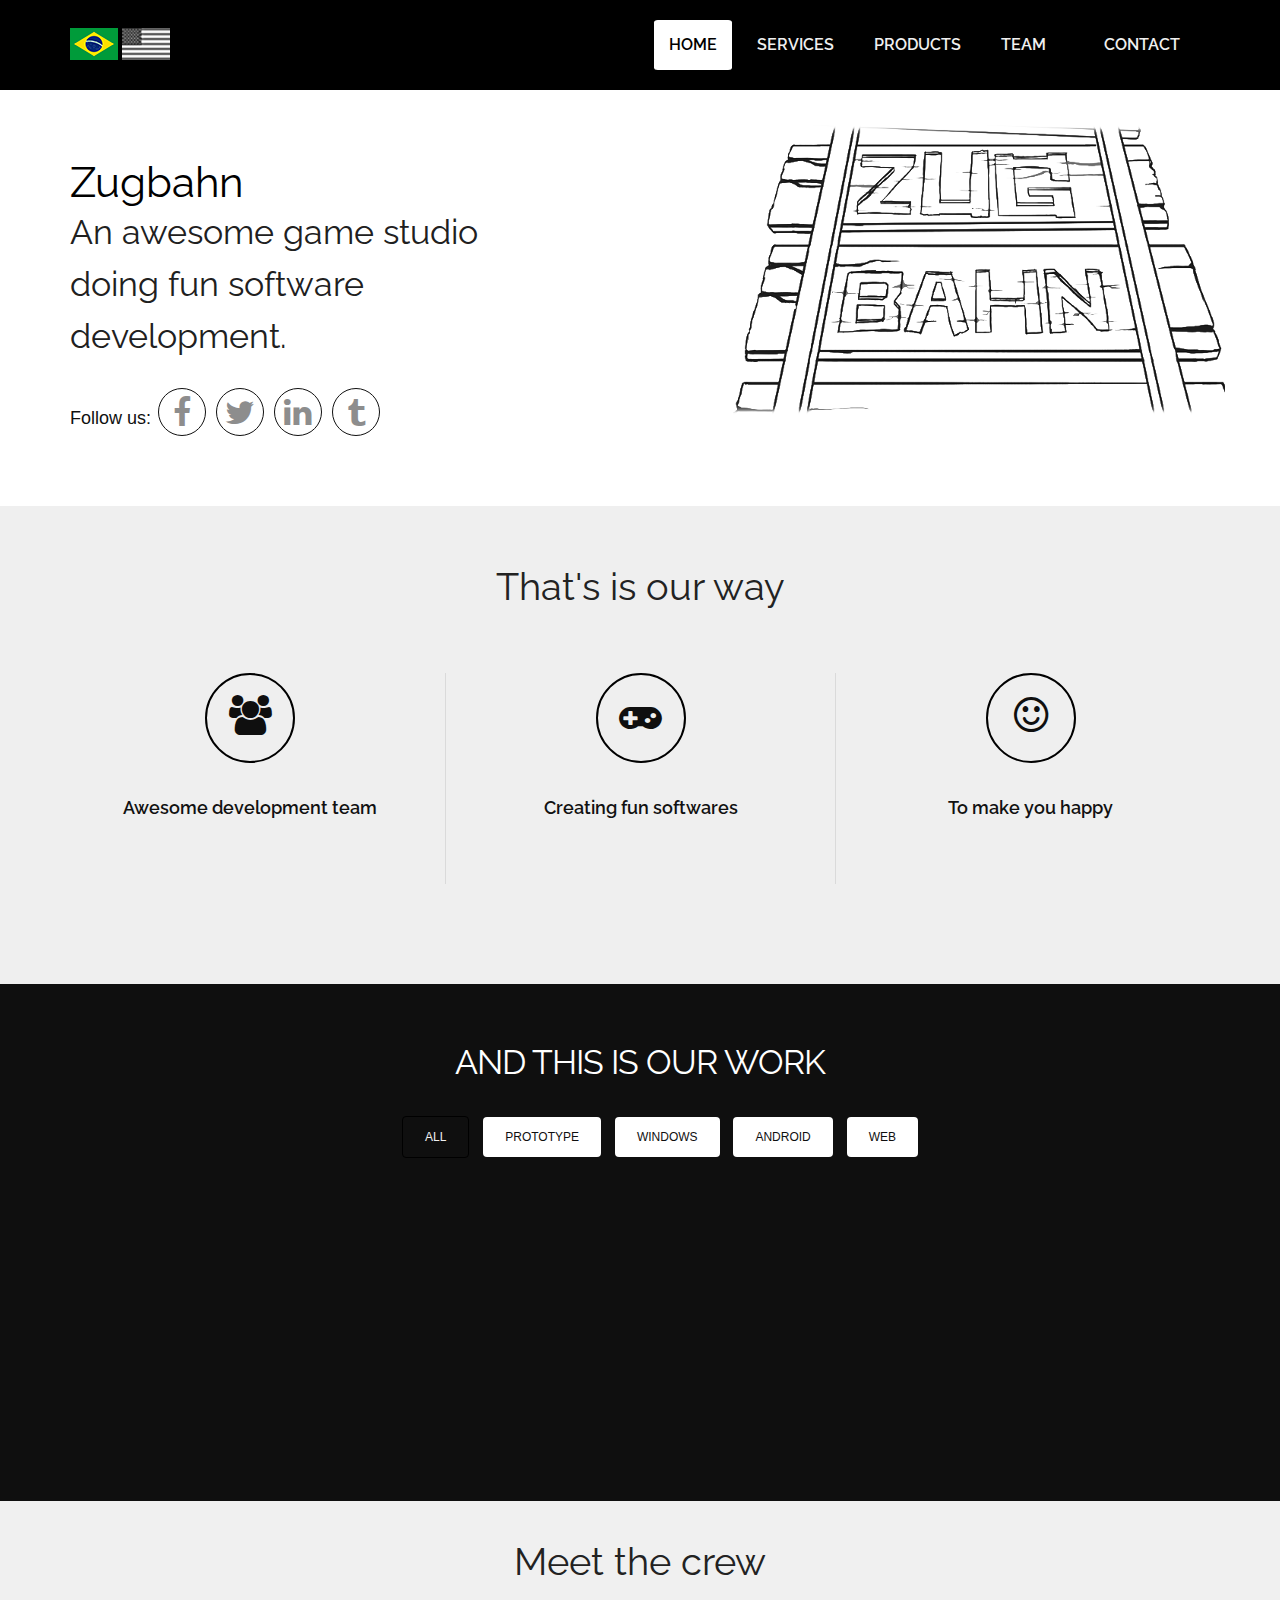
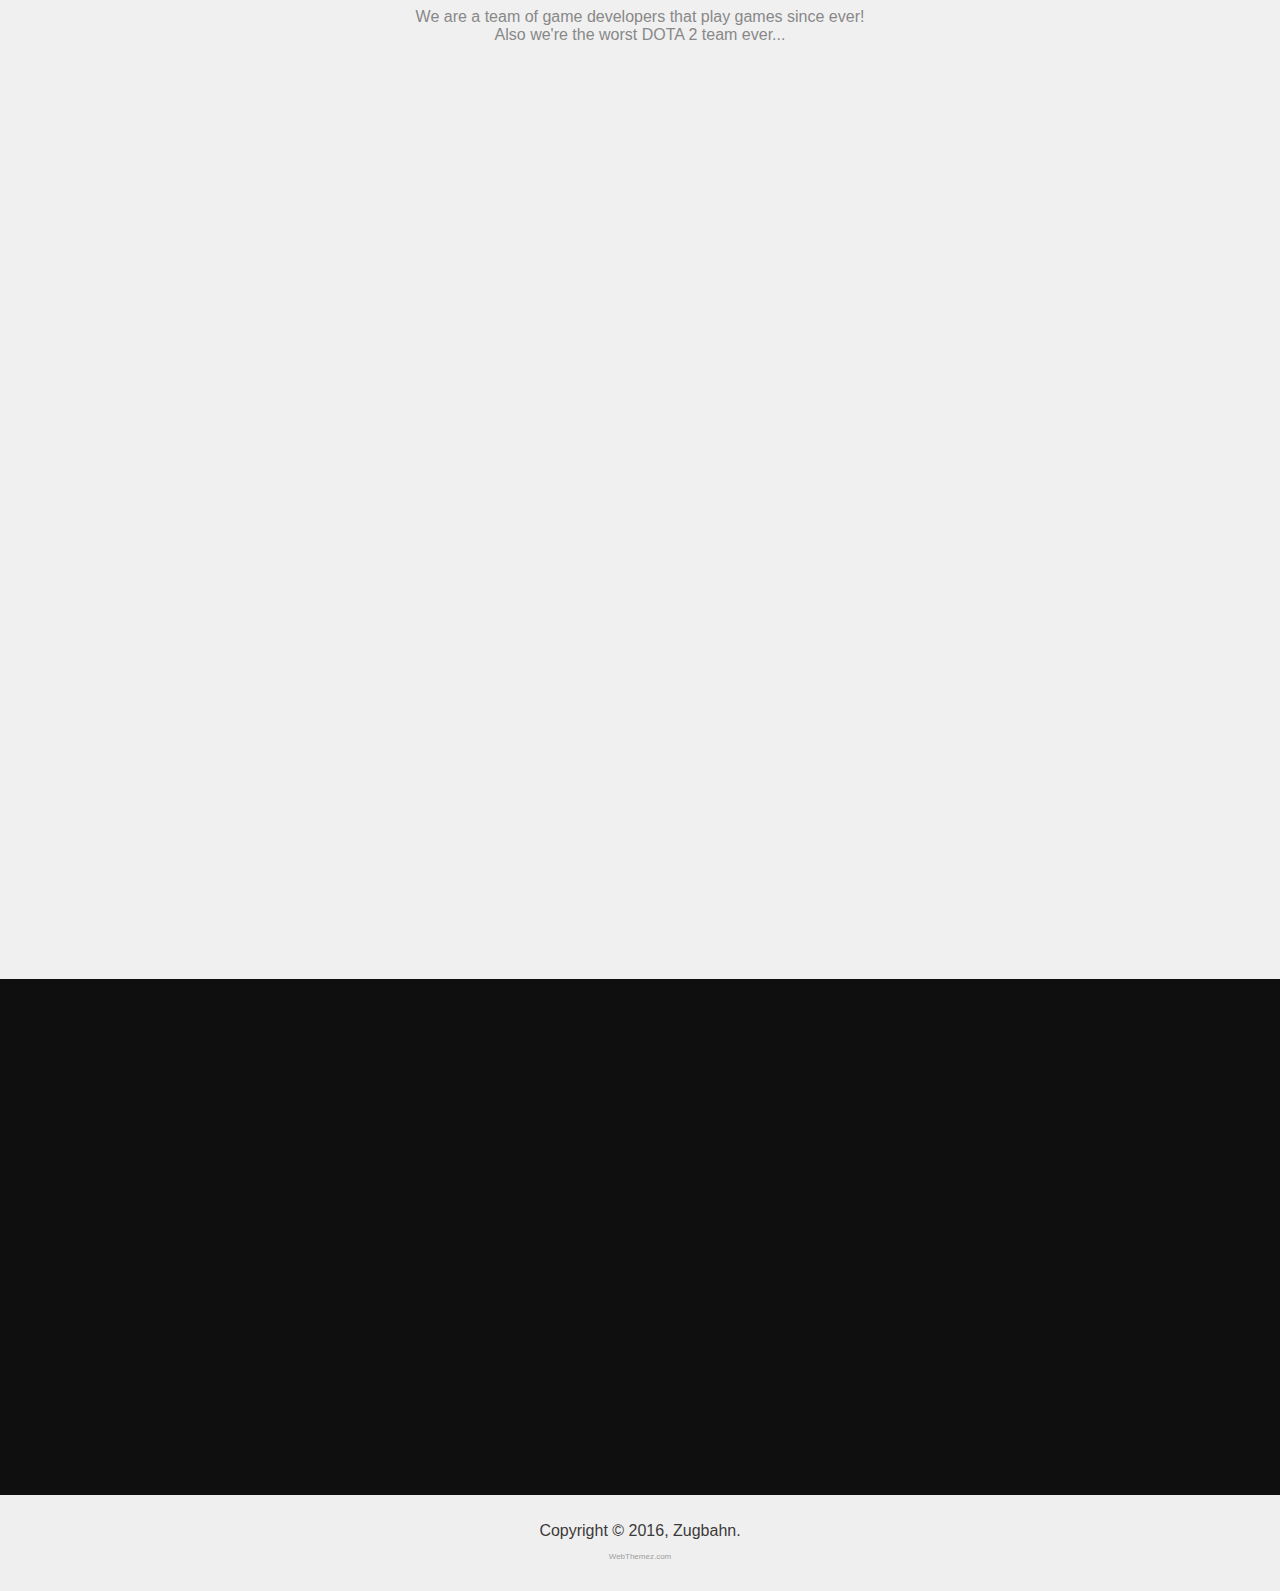
==== index.html @ c01ca219 "contact links add" ====
<!doctype html>
<html>
<head>
<meta charset="utf-8">
<meta name="viewport" content="width=device-width, maximum-scale=1">
<title>Zugbahn</title>
<link rel="icon" href="favicon.png" type="image/png">
<link href="css/bootstrap.min.css" rel="stylesheet" type="text/css">
<link href="css/style.css" rel="stylesheet" type="text/css"> 
<link href="css/font-awesome.css" rel="stylesheet" type="text/css"> 
<link href="css/animate.css" rel="stylesheet" type="text/css">
 
<!--[if lt IE 9]>
    <script src="js/respond-1.1.0.min.js"></script>
    <script src="js/html5shiv.js"></script>
    <script src="js/html5element.js"></script>
<![endif]-->
 
</head>
<body>

<!--Header_section-->
<header id="header_wrapper">
  <div class="container">
    <div class="header_box">
      <div class="logo">
          <a href="#"><img src="img/pt-br.png" alt="Zugbahn pt-br"></a>

          <a href="#"><img src="img/en-us-bw.png" alt="zugbahn en-us"></a>
      </div>
	  <nav class="navbar navbar-inverse" role="navigation">
      <div class="navbar-header">
        <button type="button" id="nav-toggle" class="navbar-toggle" data-toggle="collapse" data-target="#main-nav"> <span class="sr-only">Toggle navigation</span> <span class="icon-bar"></span> <span class="icon-bar"></span> <span class="icon-bar"></span> </button>
        </div>
	    <div id="main-nav" class="collapse navbar-collapse navStyle">
			<ul class="nav navbar-nav" id="mainNav">
			  <li class="active"><a href="#hero_section" class="scroll-link">Home</a></li>
			  <li><a href="#service" class="scroll-link">Services</a></li>
			  <li><a href="#Portfolio" class="scroll-link">Products</a></li>
			  <!--<li><a href="#clients" class="scroll-link"></a>Stores</li>-->
			  <li><a href="#team" class="scroll-link">Team</a></li>
			  <li><a href="#contact" class="scroll-link">Contact</a></li>
			</ul>  
                        
      </div>
      
	 </nav>
    </div>
  </div>
</header>
<!--Header_section--> 

<!--Hero_Section-->
<section id="hero_section" class="top_cont_outer">
  <div class="hero_wrapper">
    <div class="container">
      <div class="hero_section">
        <div class="row">
          <div class="col-lg-5 col-sm-7">
            <div class="top_left_cont zoomIn wow animated"> 
              <h1>Zugbahn</h1>
              <h2>An awesome game studio doing fun software development.</h2>
              
                <ul class="icon_list_social">
                    <p>Follow us:</p>
                    <li><a href="https://www.facebook.com/ZugBahn-725887834191742/?fref=ts"target="_blank"><i class="fa fa-facebook"></i></a></li>
                    <li><a href="https://twitter.com/Zugbahn_social"target="_blank"><i class="fa fa-twitter"></i></a></li>
                    <!--li><a href=""><i class="fa fa-google-plus"></i></a></li-->
                    <li><a href="https://www.linkedin.com/company/10166855?trk=tyah&trkInfo=clickedVertical%3Acompany%2CclickedEntityId%3A10166855%2Cidx%3A1-1-1%2CtarId%3A1455371104397%2Ctas%3Azugbahn
"><i class="fa fa-linkedin"></i></a></li>
                    <li><a href="http://zugbahn.tumblr.com"target="_blank"><i class="fa fa-tumblr"></i></a></li>
                </ul>
            </div> 
        </div>

          <div>
			<img src="img/mainImg.png" class="bannerImg zoomIn wow animated" alt="Zugbahn logo" />
		  </div>
        </div>
      </div>
    </div>
  </div>
</section>


<!--Service-->
<section  id="service">
  <div class="container">
    <h2>That's is our way</h2>
    <div class="service_wrapper">
      <div class="row">
        <div class="col-lg-4">
          <div class="service_block">
            <div class="service_icon delay-03s animated wow  zoomIn"> <span><i class="fa fa-users"></i></span> </div>
            <h3 class="animated fadeInUp wow">Awesome development team</h3>
            <p class="animated fadeInDown wow">We are gamers, adepts of agile software development methods.</p>
          </div>
        </div>
        <div class="col-lg-4 borderLeft">			
          <div class="service_block">
            <div class="service_icon icon2  delay-03s animated wow zoomIn"> <span><i class="fa fa-gamepad"></i></span> </div>
            <h3 class="animated fadeInUp wow">Creating fun softwares</h3>
            <p class="animated fadeInDown wow">We aim to create high quality games and gamified apps.</p>
          </div>
        </div>
        <div class="col-lg-4 borderLeft">
          <div class="service_block">
            <div class="service_icon icon3  delay-03s animated wow zoomIn"> <span><i class="fa fa-smile-o"></i></span> </div>
            <h3 class="animated fadeInUp wow">To make you happy</h3>
            <p class="animated fadeInDown wow">Our users get an totaly awesome expirence with our fun game.</p>
          </div>
        </div>
      </div>
	   </div>
  </div>
</section>
<!--Service-->




<!-- Portfolio -->
<section id="Portfolio" class="content"> 
  
  <!-- Container -->
  <div class="container portfolio_title"> 
    
    <!-- Title -->
    <div class="section-title">
      <h2>And this is our work</h2>
    </div>
    <!--/Title --> 
    
  </div>
  <!-- Container -->
  
  <div class="portfolio-top"></div>
  
  <!-- Portfolio Filters -->
  <div class="portfolio"> 
    
    <div id="filters" class="sixteen columns">
      <ul class="clearfix">
        <li><a id="all" href="#" data-filter="*" class="active">
          <h5>All</h5>
          </a></li>
        <li><a class="" href="#" data-filter=".prototype">
          <h5>Prototype</h5>
          </a></li>
        <li><a class="" href="#" data-filter=".windows">
          <h5>Windows</h5>
          </a></li>
        <li><a class="" href="#" data-filter=".android">
          <h5>Android</h5>
          </a></li>
        <!--li><a class="" href="#" data-filter=".appleIOS">
          <h5>Apple</h5>
          </a></li-->
        <li><a class="" href="#" data-filter=".web">
          <h5>Web</h5>
          </a></li>
      </ul>
    </div>
    <!--/Portfolio Filters --> 
    
    <!-- Portfolio Wrapper -->
    <div class="isotope fadeInLeft animated wow" style="position: relative; overflow: hidden; height: 480px;" id="portfolio_wrapper"> 
      
      <!-- Portfolio Item -->
      <div style="position: absolute; left: 0px; top: 0px; transform: translate3d(0px, 0px, 0px) scale3d(1, 1, 1); width: 337px; opacity: 1;" class="portfolio-item one-four  android web windows isotope-item">
        <div class="portfolio_img"><img src="img/Bridge_Banner.jpg"  alt="Portfolio 1"></div>        
        <div class="item_overlay">
          <div class="item_info"> 
            <h4 class="project_name"><a href="http://zugbahn.com/bridgefall"target="_blank">Bridgefall</a></h4>
          </div>
        </div>
        </div>
      <!--/Portfolio Item --> 
      
      <!-- Portfolio Item-->
      <div style="position: absolute; left: 0px; top: 0px; transform: translate3d(337px, 0px, 0px) scale3d(1, 1, 1); width: 337px; opacity: 1;" class="portfolio-item one-four  android isotope-item">
        <div class="portfolio_img"> <img src="img/Reciclador_Banner.jpg" alt="Portfolio 1"> </div>
        <div class="item_overlay">
          <div class="item_info"> 
            <h4 class="project_name">O Reciclador</h4>
          </div>
        </div>
      </div>
      <!--/Portfolio Item --> 
      
      <!-- Portfolio Item -->
      <div style="position: absolute; left: 0px; top: 0px; transform: translate3d(674px, 0px, 0px) scale3d(1, 1, 1); width: 337px; opacity: 1;" class="portfolio-item one-four  prototype  isotope-item">
        <div class="portfolio_img"> <img src="img/Drakkar_Banner.png" alt="Portfolio 1"> </div>
        <div class="item_overlay">
          <div class="item_info"> 
            <h4 class="project_name">Drakkar</h4>
          </div>
        </div>
      </div>
      <!--/Portfolio Item--> 
      
       Portfolio Item
      <div style="position: absolute; left: 0px; top: 0px; transform: translate3d(1011px, 0px, 0px) scale3d(1, 1, 1); width: 337px; opacity: 1;" class="portfolio-item one-four  windows isotope-item">
        <div class="portfolio_img"> <img src="img/trucker_banner.png" alt="Portfolio 1"> </div>
        <div class="item_overlay">
          <div class="item_info"> 
            <h4 class="project_name"><a href="http://gamejolt.com/games/trucker-quest-demo/34876">Trucker Quest</a></h4>
          </div>
        </div>
      </div>
      <!-- Portfolio Item --> 
      
      <!-- Portfolio Item 
      <div style="position: absolute; left: 0px; top: 0px; transform: translate3d(0px, 240px, 0px) scale3d(1, 1, 1); width: 337px; opacity: 1;" class="portfolio-item one-four  design isotope-item">
        <div class="portfolio_img"> <img src="img/portfolio_pic5.jpg" alt="Portfolio 1"> </div>
        <div class="item_overlay">
          <div class="item_info"> 
            <h4 class="project_name">Managment</h4>
          </div>
        </div>
      </div>
      <!--/Portfolio Item --> 
      
      <!-- Portfolio Item 
      <div style="position: absolute; left: 0px; top: 0px; transform: translate3d(337px, 240px, 0px) scale3d(1, 1, 1); width: 337px; opacity: 1;" class="portfolio-item one-four  web isotope-item">
        <div class="portfolio_img"> <img src="img/portfolio_pic6.jpg" alt="Portfolio 1"> </div>
        <div class="item_overlay">
          <div class="item_info"> 
            <h4 class="project_name">iPhone</h4>
          </div>
        </div>
      </div>
      <!--/Portfolio Item --> 
      
      <!-- Portfolio Item  
      <div style="position: absolute; left: 0px; top: 0px; transform: translate3d(674px, 240px, 0px) scale3d(1, 1, 1); width: 337px; opacity: 1;" class="portfolio-item one-four  design web isotope-item">
        <div class="portfolio_img"> <img src="img/portfolio_pic7.jpg" alt="Portfolio 1"> </div>       
        <div class="item_overlay">
          <div class="item_info"> 
            <h4 class="project_name">Nexus Phone</h4>
          </div>
        </div>
       </div>
      <!--/Portfolio Item --> 
    
      <!--/Portfolio Item --> 
      
    </div>
    <!--/Portfolio Wrapper --> 
    
  </div>
  <!--/Portfolio Filters -->
  
  <div class="portfolio_btm"></div>
  
  
  <div id="project_container">
    <div class="clear"></div>
    <div id="project_data"></div>
  </div>
 
  
</section>
<!--/Portfolio --> 
<!--
<section class="page_section" id="clients"><!--page_section
  <h2>Clients</h2>
<!--page_section
<div class="client_logos"><!--client_logos
  <div class="container">
    <ul class="fadeInRight animated wow">
      <li><a href="javascript:void(0)"><img src="img/client_logo1.png" alt=""></a></li>
      <li><a href="javascript:void(0)"><img src="img/client_logo2.png" alt=""></a></li>
      <li><a href="javascript:void(0)"><img src="img/client_logo3.png" alt=""></a></li>
      <li><a href="javascript:void(0)"><img src="img/client_logo5.png" alt=""></a></li>
    </ul>
  </div>
</div>
</section>
<!--client_logos-->

<section class="page_section team" id="team"><!--main-section team-start-->
  <div class="container">
    <h2>Meet the crew</h2>
    <h6>We are a team of game developers that play games since ever! <br> Also we're the worst DOTA 2 team ever...</h6>

      <div class="member-area">
					<div class="row">
						
                        <div class="col-md-6">
							<div class="member wow bounceInUp animated">
								<div class="member-container" data-wow-delay=".1s">
									<div class="inner-container">
                                        
                                        
										<div class="author-avatar">									
											<img class="img-circle" src="img/andre.jpg" alt="Andre Tonelli">
										</div><!-- /.author-avatar -->

										<div class="member-details">
											<div class="member-top">									
												<h4 class="name">
													André Tonelli
												</h4>
												<span class="designation">
													Co-founder, PO
												</span>
											</div><!-- /.member-top -->

											<p>
												Game designer, front-end developer and businnes, fan of old games and "Sid Meyer's" anything.
											</p>
											<div class="member-social-link">
												<a href="https://twitter.com/andrevst" class="twitter-btn"><i class="fa fa-twitter"></i></a>
												<a href="https://www.facebook.com/andrevt" class="facebook-btn"><i class="fa fa-facebook"></i></a>
												
												<a href="#https://br.linkedin.com/in/andrevst" class="linkedin-btn"><i class="fa fa-linkedin"></i></a>



											</div><!-- /.member-social-link -->
										</div><!-- /.member-details -->
									</div><!-- /.inner-container -->
								</div><!-- /.member-container -->
							</div><!-- /.member -->
						</div>

						<div class="col-md-6">
							<div class="member wow bounceInUp animated">
								<div class="member-container" data-wow-delay=".2s">
									<div class="inner-container">
										<div class="author-avatar">									
											<img class="img-circle" src="img/jeferson.jpg" alt="Team Menber">
										</div><!-- /.author-avatar -->
										<div class="member-details">
											<div class="member-top">									
												<h4 class="name">
													Jeferson Tomazella
												</h4>
												<span class="designation">
													Co-founder, developer
												</span>
											</div><!-- /.member-top -->
											<p>
                                                A master programmer and music teacher with nothing else to say, loves games any game…
                                            </p>
											<div class="member-social-link">
																								<a href="https://www.facebook.com/jecajefersonbt" class="facebook-btn"><i class="fa fa-facebook"></i></a>
												
            <a href="https://br.linkedin.com/in/jeferson-bt-6914a2106/en" class="linkedin-btn"><i class="fa fa-linkedin"></i></a>
											</div><!-- /.member-social-link -->
										</div><!-- /.member-details -->
									</div><!-- /.inner-container -->
								</div><!-- /.member-container -->
							</div><!-- /.member -->
						</div>

						<div class="col-md-6">
							<div class="member wow bounceInUp animated" >
								<div class="member-container" data-wow-delay=".3s">
									<div class="inner-container">
										<div class="author-avatar">									
											<img class="img-circle" src="img/wilson.jpg" alt="Team Menber">
										</div><!-- /.author-avatar -->
										<div class="member-details">
											<div class="member-top">									
												<h4 class="name">
													Wilson Camilo


												</h4>
												<span class="designation">
													Co-founder, Developer
												</span>
											</div><!-- /.member-top -->
											<p>
												2d artist, level designer and test professional, top 100 Dofus player on Brazil, loves Super Mario World.
											</p>
											<div class="member-social-link">
												
												<a href="https://www.facebook.com/wilsonc.costa6" class="facebook-btn"><i class="fa fa-facebook"></i></a>
												
												<a href="https://br.linkedin.com/in/wilson-camilo-costa-72a5a3103/en" class="linkedin-btn"><i class="fa fa-linkedin"></i></a>
											</div><!-- /.member-social-link -->
										</div><!-- /.member-details -->
									</div><!-- /.inner-container -->
								</div><!-- /.member-container -->
							</div><!-- /.member -->
                        </div>                     
                        
                        
                        <div class="col-md-6">
							<div class="member wow bounceInUp animated">
								<div class="member-container" data-wow-delay=".5s">
									<div class="inner-container">
										<div class="author-avatar">									
											<img class="img-circle" src="img/fabrini.jpg" alt="Team Menber">
										</div><!-- /.author-avatar -->
										<div class="member-details">
											<div class="member-top">									
												<h4 class="name">
													Fabrini Andrade
												</h4>
												<span class="designation">
													Social Media, Scrum Master
												</span>
											</div><!-- /.member-top -->
											<p>
												Our Scrum Master works with social media at the free time. Has a tattoo of Assassin's Creed and still dreams of being a Master Pokemon.
											</p>
											<div class="member-social-link">
												
												<a href="https://www.facebook.com/fabrini.andrade.7?fref=hovercard" class="facebook-btn"><i class="fa fa-facebook"></i></a>
												
												<a href="https://br.linkedin.com/in/fabrini-andrade-1a2765103/en" class="linkedin-btn"><i class="fa fa-linkedin"></i></a>
											</div><!-- /.member-social-link -->
										</div><!-- /.member-details -->
									</div><!-- /.inner-container -->
								</div><!-- /.member-container -->
							</div><!-- /.member -->
						</div>
                        
                        <div class="col-md-6">
							<div class="member wow bounceInUp animated">
								<div class="member-container" data-wow-delay=".4s">
									<div class="inner-container">
										<div class="author-avatar">									
											<img class="img-circle" src="img/davi.jpg" alt="Team Menber">
										</div><!-- /.author-avatar -->
										<div class="member-details">
											<div class="member-top">									
												<h4 class="name">
													Davi Amancio
												</h4>
												<span class="designation">
													Artist, Developer
												</span>
											</div><!-- /.member-top -->
											<p>
												Concept and final 3d and 2d artist, lover of Dark Souls and The Legend of Zelda.
											</p>
											<div class="member-social-link">
												
												<a href="https://www.facebook.com/davi.amancio.167" class="facebook-btn"><i class="fa fa-facebook"></i></a>
												
												<a href="https://br.linkedin.com/in/davi-amancio-souza-70769687/en" class="linkedin-btn"><i class="fa fa-linkedin"></i></a>
											</div><!-- /.member-social-link -->
										</div><!-- /.member-details -->
									</div><!-- /.inner-container -->
								</div><!-- /.member-container -->
							</div><!-- /.member -->
						</div>
                        
                        
                        <div class="col-md-6">
							<div class="member wow bounceInUp animated">
								<div class="member-container" data-wow-delay=".6s">
									<div class="inner-container">
										<div class="author-avatar">									
											<img class="img-circle" src="img/ilidio.jpg" alt="Team Menber">
										</div><!-- /.author-avatar -->
										<div class="member-details">
											<div class="member-top">									
												<h4 class="name">
													V. Ilídio
												</h4>
												<span class="designation">
													Freshman, Developer
												</span>
											</div><!-- /.member-top -->
											<p>
												A programmer that plays FPS's nobody have ever listen about, and Battlefield.
											</p>
											<div class="member-social-link">
																							<a href="https://www.facebook.com/profile.php?id=100006235930993&ref=ts&fref=ts" class="facebook-btn"><i class="fa fa-facebook"></i></a>
												
												<a href="https://br.linkedin.com/in/vinicius-i-carvalho-0235b1ba/en" class="linkedin-btn"><i class="fa fa-linkedin"></i></a>
											</div><!-- /.member-social-link -->
										</div><!-- /.member-details -->
									</div><!-- /.inner-container -->
								</div><!-- /.member-container -->
							</div><!-- /.member -->
						</div>
					</div><!-- /.row -->
				</div>
				

    </div>
</section>
<!--/Team-->
   
    <!-- New Contact -->
    <section class="page_section contact" id="contact">
        <div class="container">
            <div class="row">
                <div class="col-md-12 text-center">
                    <div class="contact_title  wow fadeInUp animated">
                        <h1>Get in touch</h1>
                    </div>
                </div>
            </div>
        </div>
        <div class="container">
            <div class="row">
                <div class="col-md-3  wow fadeInLeft animated">
                    <!--div class="single_contact_info">
                        <h2>Call Us</h2>
                        <p>+88 00 123 456 01</p>
                    </div-->
                    <div class="single_contact_info">
                        <h2>Email Us</h2>
                        <p>social@zugbahn.com</p>
                    </div>
                    <div class="single_contact_info">
                        <h2>Folow Us</h2>
                        <li><a href="https://www.facebook.com/ZugBahn-725887834191742/?fref=ts"target="_blank"><i class="fa fa-facebook"></i></a></li>
                    <li><a href="https://twitter.com/Zugbahn_social"target="_blank"><i class="fa fa-twitter"></i></a></li>
                    <!--li><a href=""><i class="fa fa-google-plus"></i></a></li-->
                    <li><a href="https://www.linkedin.com/company/10166855?trk=tyah&trkInfo=clickedVertical%3Acompany%2CclickedEntityId%3A10166855%2Cidx%3A1-1-1%2CtarId%3A1455371104397%2Ctas%3Azugbahn
"><i class="fa fa-linkedin"></i></a></li>
                    <li><a href="http://zugbahn.tumblr.com"target="_blank"><i class="fa fa-tumblr"></i></a></li>
                </ul>
                    </div>
                </div>
                <div class="col-md-9  wow fadeInRight animated">
                    <form class="contact-form" action="//formspree.io/social@zugbahn.com">
                        <div class="row">
                            <div class="col-md-6">
                                <input type="text" class="form-control" id="name" placeholder="Name">
                                <input type="email" class="form-control" id="email" placeholder="Email">
                                <input type="text" class="form-control" id="subject" placeholder="Subject">                                
                            </div>
                            <div class="col-md-6">
                                <textarea class="form-control" id="message" rows="25" cols="10" placeholder="  Message Texts..."></textarea>
                                <button type="button" class="btn btn-default submit-btn form_submit">SEND IT</button>                                
                            </div>
                        </div>
                    </form>
                </div>
            </div>
        </div>
        <div class="container">
            <div class="row">
                <div class="col-md-12 text-center">
                    <div class="work-with   wow fadeInUp animated">
                        <h3>We love when you tell us something!</h3>
                    </div>
                </div>
            </div>
        </div>
    </section>
    
<!--Footer-->
<footer class="footer_wrapper" id="contact">
  </div>
  <div class="container">
    <div class="footer_bottom"><span>Copyright © 2016, Zugbahn.<br><a href="http://webthemez.com">WebThemez.com</a> </span> </div>
  </div>
</footer>

<script type="text/javascript" src="js/jquery-1.11.0.min.js"></script>
<script type="text/javascript" src="js/bootstrap.min.js"></script>
<script type="text/javascript" src="js/jquery-scrolltofixed.js"></script>
<script type="text/javascript" src="js/jquery.nav.js"></script> 
<script type="text/javascript" src="js/jquery.easing.1.3.js"></script>
<script type="text/javascript" src="js/jquery.isotope.js"></script>
<script type="text/javascript" src="js/wow.js"></script> 
<script type="text/javascript" src="js/custom.js"></script>

</body>
</html>
---- css/style.css ----
/*
Author URI: http://webthemez.com/
Note: 
Licence under Creative Commons Attribution 3.0 
Do not remove the back-link in this web template 
-------------------------------------------------------*/

@charset "utf-8";
@import url(http://fonts.googleapis.com/css?family=Raleway:800,700,400);
@import url(http://fonts.googleapis.com/css?family=Signika:400,600);

/* Reset
---------------------------------*/
ul {
    list-style: none;
}

.figure {
    margin: 0px;
}

img {
    max-width: 100%;
}

a, a:hover, a:active {
    outline: 0px !important;
}
.clear {
    clear: both;
    display: block;
    overflow: hidden;
    visibility: hidden;
    width: 0;
    height: 0;
}
.clearfix:before,
.clearfix:after {
    content: '\0020';
    display: block;
    overflow: hidden;
    visibility: hidden;
    width: 0;
    height: 0;
}

.clearfix:after {
    clear: both;
}


/* Styles
---------------------------------*/
body {
    background: #f0f0f0;
    font-family: 'Open Sans', sans-serif;
    font-size: 14px;
    font-weight: normal;
    color: #444444;
    margin: 0;
}

h1{
    font-size: 42px;
    color: #000000;
    font-family: 'Raleway', sans-serif;
    font-weight: normal;
    margin: 0px 0 0 0;
    text-align: center; 
}


h2 {
    font-size: 38px;
    color: #222222;
    font-family: 'Raleway', sans-serif;
    font-weight: normal;
    margin: 0px 0 25px 0;
    text-align: center; 
}

h3 {
    font-family: 'Open Sans', sans-serif;
    font-weight: 600;
    color: #222222;
    font-size: 18px;
    margin: 0 0 5px 0;
}

h6 {
    font-size: 16px;
    color: #888888;
    font-family: 'Open Sans', sans-serif;
    font-weight: 400;
    text-align: center;
    margin: 0 0 60px 0;
}

p {
    line-height: 24px;
    margin: 0;
}

/* Header Styles
---------------------------------*/

#header_wrapper {
    background: #000;
    padding: 20px 0px;
}

.header_box {
    position: relative;
}

.logo {
    float: left;
    margin-top: 8px;
	position: relative;
	z-index: 2;
}

.res-nav_click {
    display: none;
}
	

/* Nav Styles
---------------------------------*/
.navbar-inverse {
    background-color: transparent;
    border-color: transparent;
}

.navbar {
    border: 0px solid #000;
    min-height: 40px;
    margin-bottom: 0px;
}

.navbar-inverse .navbar-nav > li > a {
    color: #F0F0F0;
}

.navStyle {
    float: right;
}

.navStyle ul {
    list-style: none;
    padding: 0px;
}

.navStyle ul li {
    display: inline-block;
    margin: 0 5px;
}

.navStyle ul li:first-child {
	/*margin:0px;*/;
}

.navStyle ul li:last-child {
    margin: 0 0 0 23px;
}

.navStyle ul li a {
    display: block;
    font-size: 16px;
    color: #fff;
    font-family: 'Raleway', sans-serif;
    text-decoration: none;
    text-transform: uppercase;
    font-weight: 600;
    transition: all 0.2s ease-in-out;
    -moz-transition: all 0.2s ease-in-out;
    -webkit-transition: all 0.2s ease-in-out;
}

.navStyle ul li a:hover {
    color: #000000;
}

.navStyle > li > a:hover, .nav > li > a:focus {
    text-decoration: none;
    color: #000000;
    background-color: transparent;
}

.navbar-inverse .navbar-nav > li > a:hover, .navbar-inverse .navbar-nav > li > a:focus {
    color: #000000;
	background-color: #fff;
	border-radius:5%;
}

.navbar-inverse .navbar-nav > .active > a, .navbar-inverse .navbar-nav > .active > a:hover, .navbar-inverse .navbar-nav > .active > a:focus {
    color: #000;
	background-color: #fff;
	border-radius:5%;
}

.navStyle > li.active > a,
.navStyle > li.active > a:hover {
    text-decoration: none;
    color: #000;
    background-color: transparent;
}

.borderLeft {
    border-left: 1px solid #DADADA;
}

.borderTop {
    margin-top: 30px;
    border-top: 1px solid #DADADA;
}

.mrgTop {
    margin-top: 30px;
}
/* Top_content
---------------------------------*/

.top_cont_outer {
    background: #fff;
    position: relative;
}

.hero_section {
    position: relative; 
}

.white_pad {
    position: relative;
    right: 0px;
    bottom: 0px;
}

.white_pad img {
    position: absolute;
    right: 0px;
    bottom: 0px;
}

.top_left_cont {
    padding: 70px 0;
}

.top_left_cont h1 {
    font-size: 42px;
    color: #000;
    margin: 0 0 0 0;
    text-align: left;
    
}

.top_left_cont h2 {
    font-size: 34px;
    color: #202020;
    line-height: 52px;
    margin: 0 0 26px 0;
    font-family: 'Raleway', sans-serif;
    text-align: left;
}

.top_left_cont h2 strong {
    font-weight: 700;
}

 .top_left_cont p {
    font-size: 18px;
    color: #0f0f0f;
    text-align: left;
    margin: 0 0 0 0;
    line-height: 26px;
    display: inline-block;

}
.hero_section{
    position: relative;
}
.bannerImg{
    position: relative;
    display: inline;
    margin-top: 30px;
    float: right;
}

ul.icon_list_social{
    margin: 0;
    padding: 0;
    list-style: none;
    text-align: left;
    margin-top: 4px;
}

ul.icon_list_social li{
    display: inline-block;
    padding-left: 3px;
    padding-right: 3px;
}
ul.icon_list_social li a{
    display: inline-block;
    color: #8d8d8d;
    border: 1px solid #101010;
    border-radius: 50%;
    width: 48px;
    height: 48px;
    text-align:center;
    line-height: 48px;
    transition: all 1s;
    font-size: 32px;

}
ul.icon_list_social li a:hover{
	color: #000;
	border-color:#000; 
}


/* Services
---------------------------------*/

#service {
    padding: 60px 0px;
    background: #EFEFEF;
}

.service_wrapper {
    padding: 40px 0 40px;
}

.service_section {
}

.service_block {
    text-align: center;
    padding-left: 15px;
    padding-right: 15px;
}

.service_icon {
    border: 2px solid #000;
    border-radius: 50%;
    width: 90px;
    height: 90px;
    margin: 0px auto 25px;
}

.service_icon.icon2 {
    border: 2px solid #000;
}

.service_icon.icon3 {
    border: 2px solid #000;
}

.service_icon span {
    background: transparent;
    border-radius: 50%;
    display: block;
    height: 100%;
    width: 100%;
}

.service_icon i {
    color: #0f0f0f;
    font-size: 40px;
    margin-top: 0;
    position: relative;
    top: 20px;
    z-index: 20;
}

.service_block h3 {
    font-family: 'Raleway', sans-serif;
    font-weight: 600;
    font-size: 18px;
    color: #111111;
    margin: 35px 0 18px;
}

.service_block p {
    font-size: 16px;
    color: #888888;
    margin: 0px;
}
	


/* Latest Work
---------------------------------


#work_outer {
    background: #f0f0f0;
    padding: 70px 0px;
    position: relative;
}

.work_pic {
    position: absolute;
    right: 0;
    top: 25%;
    width: 50%;
}

.inner_section {
    padding: 60px 0 20px;
}

.service-list {
    padding: 0 0 0 0;
    font-size: 14px;
    margin-bottom: 40px;
}

.service-list-col1 {
    float: left;
    width: 60px;
    text-align: center;
}

.service-list-col1 i {
    display:;
    color: #888;
    font-size: 19px;
    font-style: normal;
    line-height: 20px;
}

.service-list-col2 {
    overflow: hidden;
}

.page_section.alabaster {
    background: #fafafa;
}


.work_bottom {
    padding: 20px 0 0 0px;
}

.work_bottom span {
    font-size: 18px;
    color: #333333;
    display: block;
    margin: 0 0 20px 0;
}

a.contact_btn {
    background: #fff;
    text-transform: uppercase;
    display: block;
    width: 176px;
    height: 49px;
    text-align: center;
    line-height: 49px;
    font-size: 16px;
    color: #005490;
    border-radius: 3px;
    font-family: 'Raleway', sans-serif;
    font-weight: 600;
    border: 2px solid #005490;
    transition: all 0.2s ease-in-out;
    -moz-transition: all 0.2s ease-in-out;
    -webkit-transition: all 0.2s ease-in-out;
}

a.contact_btn:hover {
    background: #005490;
    color: #fff;
}

.input-text {
    background: transparent;
    color: #fff;
}


/* Portfolio
---------------------------------*/


#Portfolio {
    padding: 60px 0px;
    background-color: #0f0f0f;
}

.Portfolio-nav {
    padding: 0;
    margin: 0 0 45px 0;
    list-style: none;
    text-align: center;
}

.Portfolio-nav li {
    margin: 0 10px;
    display: inline;
}

.Portfolio-nav li a {
    display: inline-block;
    padding: 10px 22px;
    font-size: 12px;
    line-height: 20px;
    color: #222222;
    border-radius: 4px;
    text-transform: uppercase;
    background: #f7f7f7;
    margin-bottom: 5px;
    transition: all 0.3s ease-in-out;
    -moz-transition: all 0.3s ease-in-out;
    -webkit-transition: all 0.3s ease-in-out;
}

.Portfolio-nav li a:hover {
    background: #f0f0f0;
    color: #333;
    text-decoration: none;
}

.portfolioContainer {
    margin: 0 auto;
    padding-left: 15px;
    width: auto !important;
}

.Portfolio-box {
    text-align: center;
    width: 350px;
    overflow: hidden;
    float: left;
    padding: 12px 0px;
}

.Portfolio-box img {
    transition: all 0.3s ease-in-out;
    -moz-transition: all 0.3s ease-in-out;
    -webkit-transition: all 0.3s ease-in-out;
}

.Portfolio-box img:hover {
    opacity: 0.6;
}

.Portfolio-nav li a.current {
    background: #f0f0f0;
    color: #fff;
    text-decoration: none;
}

img {
    max-width: 100%;
}

/* no transition on .isotope container */

.isotope .isotope-item {
  /* change duration value to whatever you like */
    -webkit-transition-duration: 0.6s;
    -moz-transition-duration: 0.6s;
    transition-duration: 0.6s;
}

.isotope .isotope-item {
    -webkit-transition-property: -webkit-transform, opacity;
    -moz-transition-property: -moz-transform, opacity;
    transition-property: transform, opacity;
}

.page_section.paddind {
    padding-bottom: 60px;
}


/* Happy Clients
---------------------------------



#clients {
    padding: 60px 0px;
}

.client_area {
    width: 960px;
    margin: 0px auto;
}

.client_section {
    padding: 35px 0 0 0;
}

.client_section.btm {
    padding: 20px 0 0 0;
}

.client_profile {
    float: left;
    text-align: center;
}

.client_profile.flt {
    float: right;
}

.client_profile_pic {
    border-radius: 50%;
    border: 2px solid #f5f5f5;
    margin: 0 0 15px 0;
    width: 220px;
    height: 220px;
}

.client_profile_pic img {
    border-radius: 50%;
    border: 3px solid #f5f5f5;
}

.client_profile h3 {
    font-size: 18px;
    color: #49b5e7;
    margin: 0 0 0 0;
}

.client_profile span {
    display: block;
    font-size: 16px;
    color: #888888;
}

/* Clients
---------------------------------


.client_logos {
    background: #005490;
    padding: 60px 0;
    margin-top: 60px;
}

.client_logos ul {
    padding: 0;
    margin: 0;
    list-style: none;
    text-align: center;
}

.client_logos ul li {
    display: inline;
    margin: 0 25px;
}

.client_logos ul a {
    display: inline-block;
    margin: 0 20px;
}

.page_section.team {
    padding: 60px 0;
}

.page_section.team h6 {
    margin-bottom: 40px;
}



/* Team
---------------------------------*/
.team_section {
    max-width: 993px;
    margin: 0 auto;
}

.team h2 {
    margin-top: 40px;
}

#aboutUs {
    padding: 60px 0;
}
.img-circle {
border-radius: 0%;
}
.team .member {
padding-bottom: 100px;
}
.author-avatar {
float: left;
max-height: 200px;
max-width: 200px;
}
.member-details {
    padding-left: 230px;
}
.member-top {
position: relative;
}
.member-details p {
margin: 0px;
padding: 20px 0px;
}
.designation {
display: inline-block;
padding-bottom: 5px;
font-size: .81em;
color: #333333;
letter-spacing: .4px;
}
.member-social-link a {
border-radius: 4px;
display: inline-block;
height: 32px;
width: 32px;
text-align: center;
line-height: 32px;
font-size: .9em;
margin-right: 6px;
-webkit-transition: all .25s ease;
-moz-transition: all .25s ease;
-ms-transition: all .25s ease;
-o-transition: all .25s ease;
transition: all .25s ease;
}

/*
New Contact
--------------------------*/

.contact{
    display: block;
    background: #0f0f0f;
    background-size: cover;
    padding-top: 20px;
}

.contact h1{
    color:#fff;
    margin: 40px 0 50px 0;
}

.single_contact_info{
padding-bottom: 21px;	
}
.single_contact_info h2{
    text-transform: uppercase;
    text-align: justify;
    color: #fff;
    font-size: 18px;
    letter-spacing: 3px;
    margin-bottom: 1px;	
}
.single_contact_info p{
    text-align: justify;
    font-size: 15px;
    color: #efefef;
    margin-top: 14px;
}

.contact-form{
background-color: #efefef;
padding: 30px;
}
.contact-form .form-control{
height: 43px;
border-radius: 0px;
margin-bottom: 20px;
border: 0px solid #fff;
}
.contact-form #message{
	height: 104px;
    color: #000;
}
.form_submit{
width: 100%;
background: #0f0f0f;
border-radius: 0px;
color: #fff;
padding-top: 13px;
padding-bottom: 10px;
transition: all 1s;	
}


.work-with {
padding-bottom: 60px;
padding-top: 10px;
}
.work-with h3{
	font-size: 18px;
	color: #f0f0f0;
    text-align: center;
    padding-top: 16px;
    padding-left: 25vw;
	text-transform: uppercase;
}


.contact ul.icon_list_social{
    margin: 0;
    padding: 0;
    list-style: none;
    text-align: left;
    margin-top: 14px;
}

.contact ul.icon_list_social li{
    display: inline-block;
    padding-left: 3px;
    padding-right: 3px;
}
.contact ul.icon_list_social li a{
    display: inline-block;
    color: #fff;
    border: 1px solid #fff;
    border-radius: 50%;
    width: 32px;
    height: 32px;
    text-align:center;
    line-height: 32px;
    transition: all 1s;
    font-size: 18px;

}
.contact ul.icon_list_social li a:hover{
	color: #000;
	border-color:#000;
    background-color: #fff;
}


/* Footer
---------------------------------*/

.footer_wrapper {
    background: #efefef;
}

.footer_bottom {
    padding: 25px 0;
}

.footer_bottom span {
    display: block;
    font-size: 16px;
    color: #3C3A3A;
    text-align: center;
}

.footer_bottom span p {
    display: inline-block;
    color: #9e9e9e;
    font-size: 8px;
    transition: all 0.3s ease-in-out;
    -moz-transition: all 0.3s ease-in-out;
    -webkit-transition: all 0.3s ease-in-out;
}

.footer_bottom span a {
    display: inline-block;
    color: #9e9e9e;
    font-size: 8px;
    transition: all 0.3s ease-in-out;
    -moz-transition: all 0.3s ease-in-out;
    -webkit-transition: all 0.3s ease-in-out;
}

.footer_bottom span a:hover {
    color: #fff;
}

/* Animation Timers
---------------------------------*/
.delay-02s {
    animation-delay: 0.2s;
    -webkit-animation-delay: 0.2s;
}

.delay-03s {
    animation-delay: 0.3s;
    -webkit-animation-delay: 0.3s;
}

.delay-04s {
    animation-delay: 0.4s;
    -webkit-animation-delay: 0.4s;
}

.delay-05s {
    animation-delay: 0.5s;
    -webkit-animation-delay: 0.5s;
}

.delay-06s {
    animation-delay: 0.6s;
    -webkit-animation-delay: 0.6s;
}

.delay-07s {
    animation-delay: 0.7s;
    -webkit-animation-delay: 0.7s;
}

.delay-08s {
    animation-delay: 0.8s;
    -webkit-animation-delay: 0.8s;
}

.delay-09s {
    animation-delay: 0.9s;
    -webkit-animation-delay: 0.9s;
}

.delay-1s {
    animation-delay: 1s;
    -webkit-animation-delay: 1s;
}

.delay-12s {
    animation-delay: 1.2s;
    -webkit-animation-delay: 1.2s;
}


/*new_profolio*/



	
/* Portfolio */	
	
.container.portfolio_title {
    padding-bottom: 0px;
}

#portfolio {
    padding: 60px 0 40px;
}



/* Portfolio Filters */	

#filters {
    margin-top: 10px;
    margin-bottom: 40px;
    text-align: center;
    display: block;
    float: none;
    z-index: 2;
    position: relative;
}

#filters ul li {
    display: inline-block;
    margin: 0 5px;
}

#filters ul li a {
    display: block;
}

#filters ul li a h5 {
    background: none repeat scroll 0 0 #f7f7f7;
    border-radius: 4px;
    display: inline-block;
    
    font-size: 12px;
    line-height: 20px;
    margin-bottom: 5px;
    padding: 10px 22px;
    text-transform: uppercase;
    transition: all 0.3s ease-in-out 0s;
    background: #fff;
    border: ##f0f0f0 solid 1px;
    color: #0f0f0f;
}

#filters ul li a:hover h5, #filters ul li a.active h5 {
    background: #0f0f0f;
    color: #f0f0f0;
    text-decoration: none;
    border: #000 solid 1px;
}

.section-title h2 {
    color: #fff;
    font-family: 'Raleway', sans-serif;
    font-size: 34px;
    letter-spacing: -1px;
    margin: 0 0 15px;
    text-align: center;
    text-transform: uppercase;
}

.section-title span {
    display: block;
    color: #888888;
    font-family: 'Open Sans',sans-serif;
    font-size: 16px;
    font-weight: 400;
    margin: 0 0 60px;
    text-align: center;
}



/* Portfolio Items */	

#portfolio_wrapper {
    position: relative;
    padding: 0;
    width: 100%;
    margin: 0 auto;
    display: block;
}

#portfolio_wrapper .one-four {
    margin: 0!important;
    line-height: 0;
    width: 25%;
    padding: 0;
    position: relative;
}

.portfolio-item {
    padding: 0;
    position: relative;
    overflow: hidden;
}

.portfolio-item .portfolio_img {
    overflow: hidden;
    display: block;
    position: relative;
}

.portfolio-item .portfolio_img img {
    width: 100%;
    height: auto;
}

.portfolio-item:hover .item_overlay {
    opacity: 1;
    transition: all 0.4s ease 0s;
    -moz-transition: all 0.4s ease 0s;
    -webkit-transition: all 0.4s ease 0s;
    -ms-transition: all 0.4s ease 0s;
    -o-transition: all 0.4s ease 0s;
}

.item_overlay {
    width: 100%;
    height: 100%;
    position: absolute;
    background: rgba(0, 0, 0, 0.5);
    top: 0;
    left: 0;
    transition: all 0.3s ease 0s;
    -moz-transition: all 0.3s ease 0s;
    -webkit-transition: all 0.3s ease 0s;
    -o-transition: all 0.3s ease 0s;
    cursor: pointer;
    
}

.open-project-link {
    width: 100%;
    height: 100%;
    position: absolute;
    z-index: 100;
}

.item_overlay:hover {
    background: rgba(0, 0, 0, 0);
}

.item_info {
    position: absolute;
    height: 100px;
    width: 100%;
    top: 50%;
    margin-top: -50px;
    text-align: center;
}

.project_name {
    color: #000;
    background: rgba(255,255,255,.6);
    background-position:top;
    text-transform: uppercase;
    margin-top: 25px;
    opacity: 0;
    font-size: 18px;
    transition: all 0.2s ease 0s;
    -moz-transition: all 0.2s ease 0s;
    -webkit-transition: all 0.2s ease 0s;
    -ms-transition: all 0.2s ease 0s;
    -o-transition: all 0.2s ease 0s;
    position: relative;
    z-index: 10;
}

.portfolio-item:hover .project_name {
    opacity: 1;
    -webkit-transition: opacity .1s .2s;
    -moz-transition: opacity .1s .2s;
    -ms-transition: opacity .1s .2s;
    -o-transition: opacity .1s .2s;
    transition: opacity .1s .2s;
}

.project_catg {
    font-size: 14px;
    color: #fff;
    opacity: 0;
    margin-top: 0px;
    transition: all 0.2s ease 0s;
    -moz-transition: all 0.2s ease 0s;
    -webkit-transition: all 0.2s ease 0s;
    -ms-transition: all 0.2s ease 0s;
    -o-transition: all 0.2s ease 0s;
}

.portfolio-item:hover .project_catg {
    opacity: 0.8;
    -webkit-transition: opacity .1s .2s;
    -moz-transition: opacity .1s .2s;
    -ms-transition: opacity .1s .2s;
    -o-transition: opacity .1s .2s;
    transition: opacity .1s .2s;
}

.zoom-icon {
    left: 50%;
    margin-left: -20px;
    position: inherit;
    width: 40px;
    height: 40px;
    margin-top: 40px;
    opacity: 0;
    background: url(images/zoom.png);
    background-size: 40px 40px;
    transition: all 0.3s ease 0.1s;
    -moz-transition: all 0.3s ease 0.2s;
    -webkit-transition: all 0.3s ease 0.2s;
    -ms-transition: all 0.3s ease 0.2s;
    -o-transition: all 0.3s ease 0.2s;
}

.portfolio-item:hover .zoom-icon {
    opacity: 1;
    margin-top: 0px;
    -webkit-transition: opacity .3s .2s, margin-top .3s .2s;
    -moz-transition: opacity .3s .2s, margin-top .3s .2s;
    -ms-transition: opacity .3s .2s, margin-top .3s .2s;
    -o-transition: opacity .3s .2s, margin-top .3s .2s;
    transition: opacity .3s .2s, margin-top .3s .2s;
}
	
	
	
	
/* Portfolio Isotope Transitions */	

.isotope, .isotope .isotope-item {
    -webkit-transition-duration: 0.8s;
    -moz-transition-duration: 0.8s;
    -ms-transition-duration: 0.8s;
    -o-transition-duration: 0.8s;
    transition-duration: 0.8s;
}

.isotope {
    -webkit-transition-property: height, width;
    -moz-transition-property: height, width;
    -ms-transition-property: height, width;
    -o-transition-property: height, width;
    transition-property: height, width;
}

.isotope .isotope-item {
    -webkit-transition-property: -webkit-transform, opacity;
    -moz-transition-property: -moz-transform, opacity;
    -ms-transition-property: -ms-transform, opacity;
    -o-transition-property: -o-transform, opacity;
    transition-property: transform, opacity;
}

.isotope.no-transition, .isotope.no-transition .isotope-item, .isotope .isotope-item.no-transition {
    -webkit-transition-duration: 0s;
    -moz-transition-duration: 0s;
    -ms-transition-duration: 0s;
    -o-transition-duration: 0s;
    transition-duration: 0s;
}



/* Portfolio Expander */	



#project_container {
    display: none;
    background-color: #FFF;
}

#project-page-button-fullscreen {
    height: auto;
    z-index: 100;
    position: absolute;
    right: 30px;
    top: 30px;
}

#project-page-button-fullscreen li {
    display: inline-block;
    font-size: 30px;
}

#project-page-button-fullscreen li a {
    background: url(images/close.png) no-repeat #fff;
    background-size: 50px 50px;
    width: 50px;
    height: 50px;
    display: block;
    border-radius: 50px;
    opacity: 0.5;
}

#project-page-button-fullscreen li a:hover {
    opacity: 1;
}

#project-page-button {
    text-align: center;
    margin-bottom: 20px;
    height: auto;
    position: relative;
    z-index: 100;
}

#project-page-button li {
    display: inline-block;
    margin: 60px 10px 0px 10px;
    font-size: 30px;
}

#project_data {
    margin-bottom: 0px;
}

.project-section-title {
    text-align: center;
    margin-bottom: 40px;
}

.project-section-title h1 {
    margin-bottom: 5px!important;
    letter-spacing: 1px;
    font-family: 'Raleway', sans-serif;
}

.project-page {
    background-color: #FFF;
    width: 100%;
    height: auto;
    left: 0;
    padding-bottom: 40px;
}

	
/* Portfolio*/	
	
	
.project-image-slider .bx-wrapper .bx-next {
    background: url("images/project_slider_right.png") no-repeat;
    background-size: 35px 65px;
    opacity: 0.3;
    right: -90px;
}

.project-image-slider .bx-wrapper .bx-prev {
    background: url("images/project_slider_left.png") no-repeat;
    background-size: 35px 65px;
    opacity: 0.3;
    left: -90px;
}

.project-image-slider .bx-wrapper .bx-next:hover, .project-image-slider .bx-wrapper .bx-prev:hover {
    opacity: 1;
    background-position: 0;
}

.project-image-slider .bx-wrapper .bx-controls-direction a {
    height: 65px;
    margin-top: -33px;
    outline: 0 none;
    position: absolute;
    text-indent: -9999px;
    top: 50%;
    width: 35px;
    z-index: 100;
}
	
/* Portfolio Normal Expander */		
	
.project-description {
    margin-top: 40px;
    margin-bottom: 20px;
    width: 100%;
    height: auto;
}

.small-border {
    height: 2px;
    width: 50px;
    background-color: #ddd;
    margin-bottom: 15px;
}

.visit-project {
    width: 100%;
    text-align: center;
    border-top: 1px solid #ddd;
    margin-top: 20px;
    padding: 55px 0 20px 0;
}

.project-description h5 {
    color: #222222;
    text-transform: uppercase;
    margin-bottom: 5px;
}
	
	
	
/* Portfolio FullScreen Expander */			
	
#cycle-loader {
    height: 32px;
    left: 50%;
    margin: -8px 0 0 -8px;
    position: absolute;
    top: 50%;
    width: 32px;
    z-index: 999;
}

#arrow_left {
    top: 50%;
    height: 60px;
    position: absolute;
    left: 30px;
    width: 32px;
    z-index: 1000;
    margin-top: -30px;
}

#arrow_right {
    top: 50%;
    height: 60px;
    position: absolute;
    right: 30px;
    width: 32px;
    z-index: 1000;
    margin-top: -30px;
}

#arrow_left:hover, #arrow_right:hover {
    margin-top: -28px;
}

#arrow_left:active, #arrow_right:active {
    margin-top: -28px;
}

div.mc-image {
    -webkit-transition: opacity 1s ease-in-out;
    -moz-transition: opacity 1s ease-in-out;
    -o-transition: opacity 1s ease-in-out;
    transition: opacity 1s ease-in-out;
    -webkit-background-size: cover;
    -moz-background-size: cover;
    -o-background-size: cover;
    background-size: cover;
    background-position: center center;
    background-repeat: no-repeat;
    height: 100%;
    overflow: hidden;
    width: 100%;
}

.in-slide-content div.info-slide {
    background: #FFF url(images/info.png) no-repeat left bottom;
    background-size: 46px 46px;
    position: absolute;
    top: 30px;
    left: 30px;
    width: 46px;
    height: 46px;
    margin: 0;
    display: block;
    text-indent: 10px;
    -moz-border-radius: 23px;
    -webkit-border-radius: 23px;
    border-radius: 23px;
    cursor: pointer;
    z-index: 1000;
    -ms-filter: "progid: DXImageTransform.Microsoft.Alpha(Opacity=50)";
    filter: alpha(opacity=0.5);
    opacity: 0.5;
    -webkit-transition: all 0.3s;
    -moz-transition: all 0.3s;
    -o-transition: all 0.3s;
    -ms-transition: all 0.3s;
    transition: all 0.3s;
}

.in-slide-content div.info-slide:hover {
    width: 200px;
    background: #FFF;
    position: absolute;
    bottom: 40px;
    padding: 10px 20px;
    text-indent: 0px;
    moz-border-radius: 0px;
    -webkit-border-radius: 0px;
    border-radius: 0px;
    z-index: 1000;
    -ms-filter: "progid: DXImageTransform.Microsoft.Alpha(Opacity=100)";
    filter: alpha(opacity=1);
    opacity: 1;
}

.in-slide-content h2, .in-slide-content p {
    padding: 0;
    margin: 0;
    font-size: 12px;
    line-height: 24px;
}

.in-slide-content h2 {
    font-size: 14px;
    color: #444;
    text-shadow: none;
    font-weight: normal;
    text-transform: uppercase;
    z-index: 1001;
    position: relative;
    white-space: nowrap;
}

.info-slide p {
    color: #aaa;
    font-size: 13px;
    text-shadow: none;
    z-index: 1001;
    position: relative;
    margin: 0;
    font-weight: normal;
    white-space: nowrap;
}

.in-slide-content div.info-slide h2 {
    display: none;
    padding: 10px 10px 0 10px;
}

.in-slide-content div.info-slide p {
    display: none;
    padding: 0px 10px 10px 10px;
}

.in-slide-content div.info-slide:hover h2, .in-slide-content div.info-slide:hover p {
    display: inherit;
    padding: 0;
}

/*
   Media Queries
--------------------------- */
@media (max-width: 1200px) {
.bannerImg{
    display: none;

}    

p{
font-size:14px;
}
.hero_section {
position: relative;
padding-top: 10px;
}
.top_left_cont {
padding: 38px 0;
}
.top_left_cont h1 {
font-size: 38px;
color: #000;
line-height: 51px;
margin: 0 0 0 0;
text-align: left;
}
.top_left_cont h2 {
font-size: 22px;
color: #202020;
line-height: 39px;
margin: 0 0 9px 0;
text-align: left;
}
.top_left_cont ul{
    text-align: left;
    margin-top: 20px;
}
.top_left_cont ul p{
display: none;
}
.inner_section {
padding: 20px 0 20px;
}
#aboutUs img{
margin-bottom:20px;
}
#aboutUs h3{
font-size:16px;
line-height:22px;
}
.service_block{
margin-bottom:20px;
}
.service_block h3 { 
font-size: 16px;
}
service_block p {
font-size: 14px; 
margin: 0px;
margin-bottom: 20px;
}
#filters ul{
padding-left:0px;
}
.form {
margin: 0 18px;
}
.page_section.team{
padding: 40px 0;
}
, #clients {
padding: 40px 0;
}
.client_logos ul li {
display: inline;
margin: 0 25px;
padding: 11px 0;
display: inline-block;
}
.social_links li {
float: left; 
}
.contact_section{
margin:0;
}
h2, .contact_section h2 {
font-size: 30px;
}
.page_section.contact {
padding: 60px 0 50px;
} 
.navbar-inverse .navbar-toggle .icon-bar{
background:#fff;
}
.navbar-inverse .navbar-toggle {
border-color: transparent;
}
.navbar-inverse .navbar-toggle:hover, .navbar-inverse .navbar-toggle:focus{
background:none;
outline: none;
}
.navStyle ul li {
display: block;
}
.navStyle {
float: right;
width: auto;
text-align:center;
}
.navStyle ul li {
display: block;
margin: 0px;
}
.navStyle ul li a {
font-size: 12px;
padding: 15px 12px;
}
.navStyle ul li:last-child {
margin: 0px;
} 
} 
@media (max-width: 480px){
.navStyle {
float: right;
width: 100%;
text-align:center;
} 
.team_area {
width: 99%;
}
.member-details {
padding-left: 0;
clear: both;
display: inline-block;
padding-top: 18px;
}
}
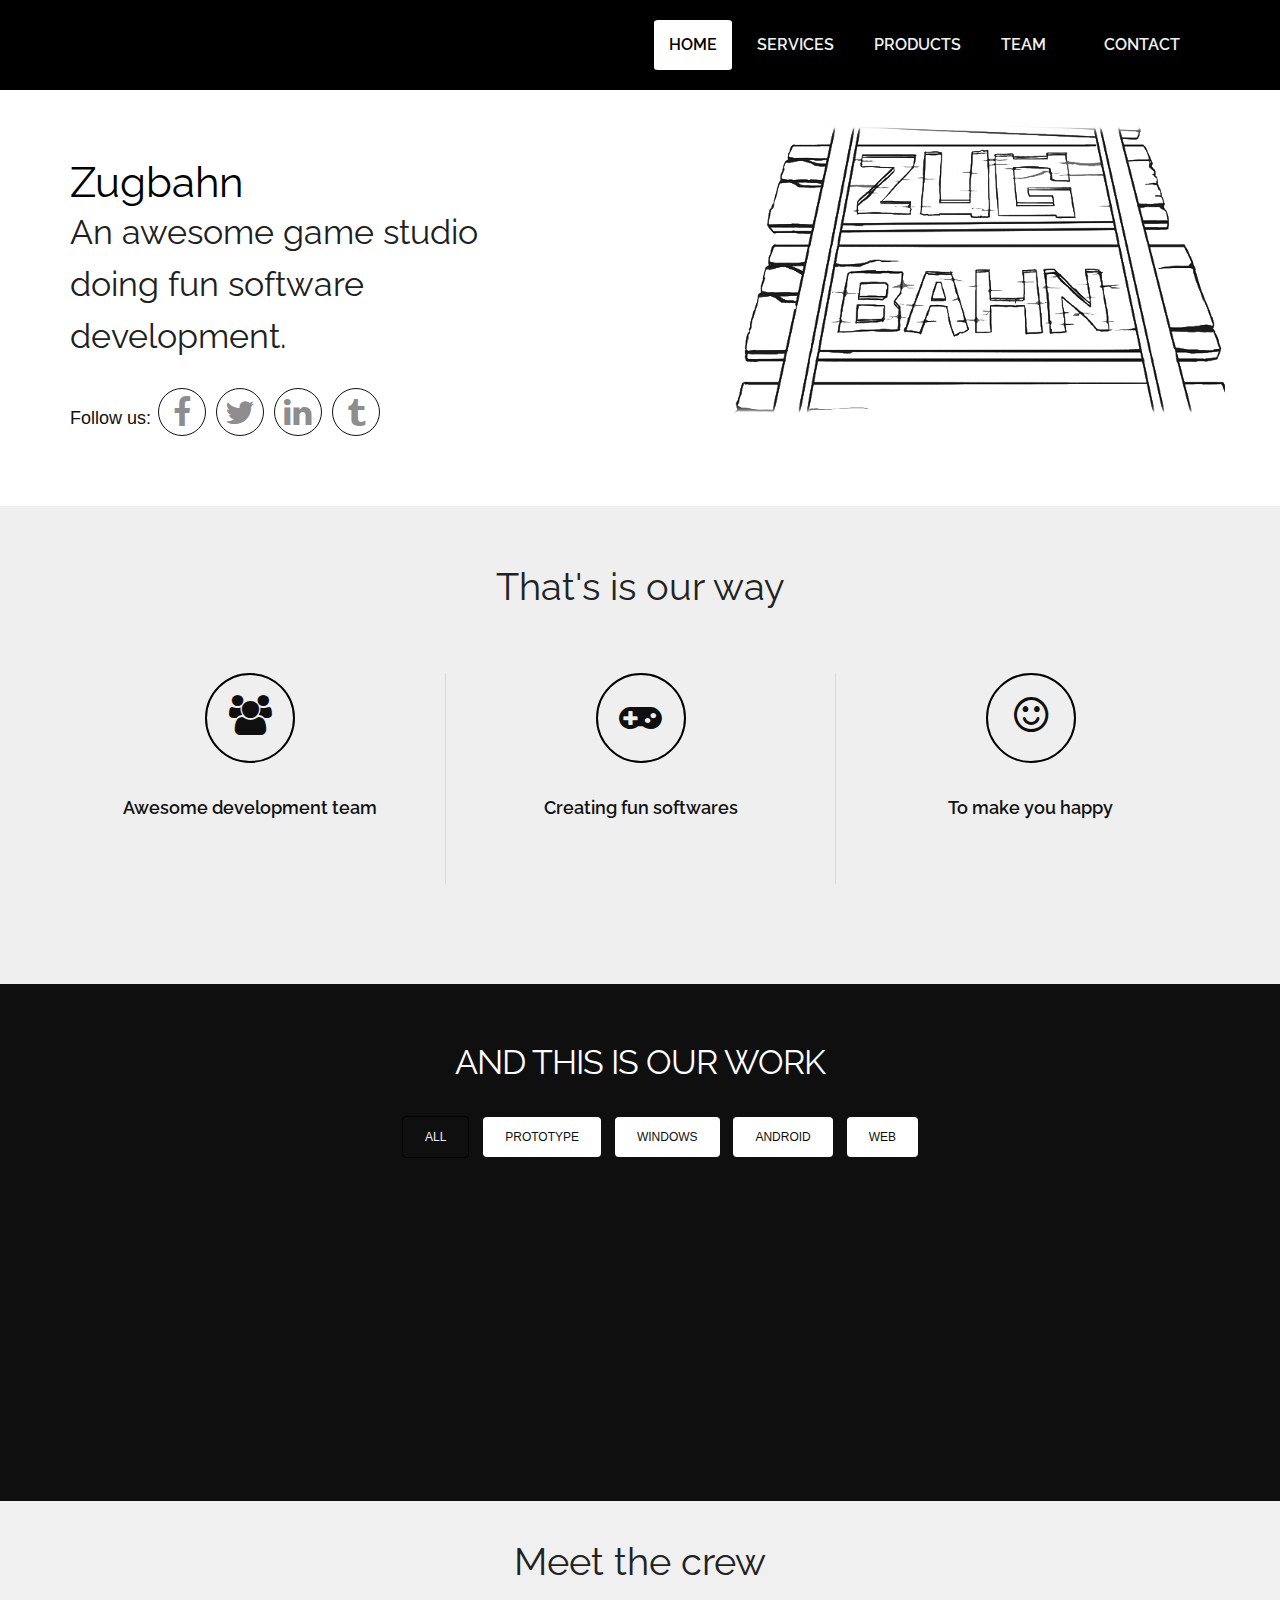
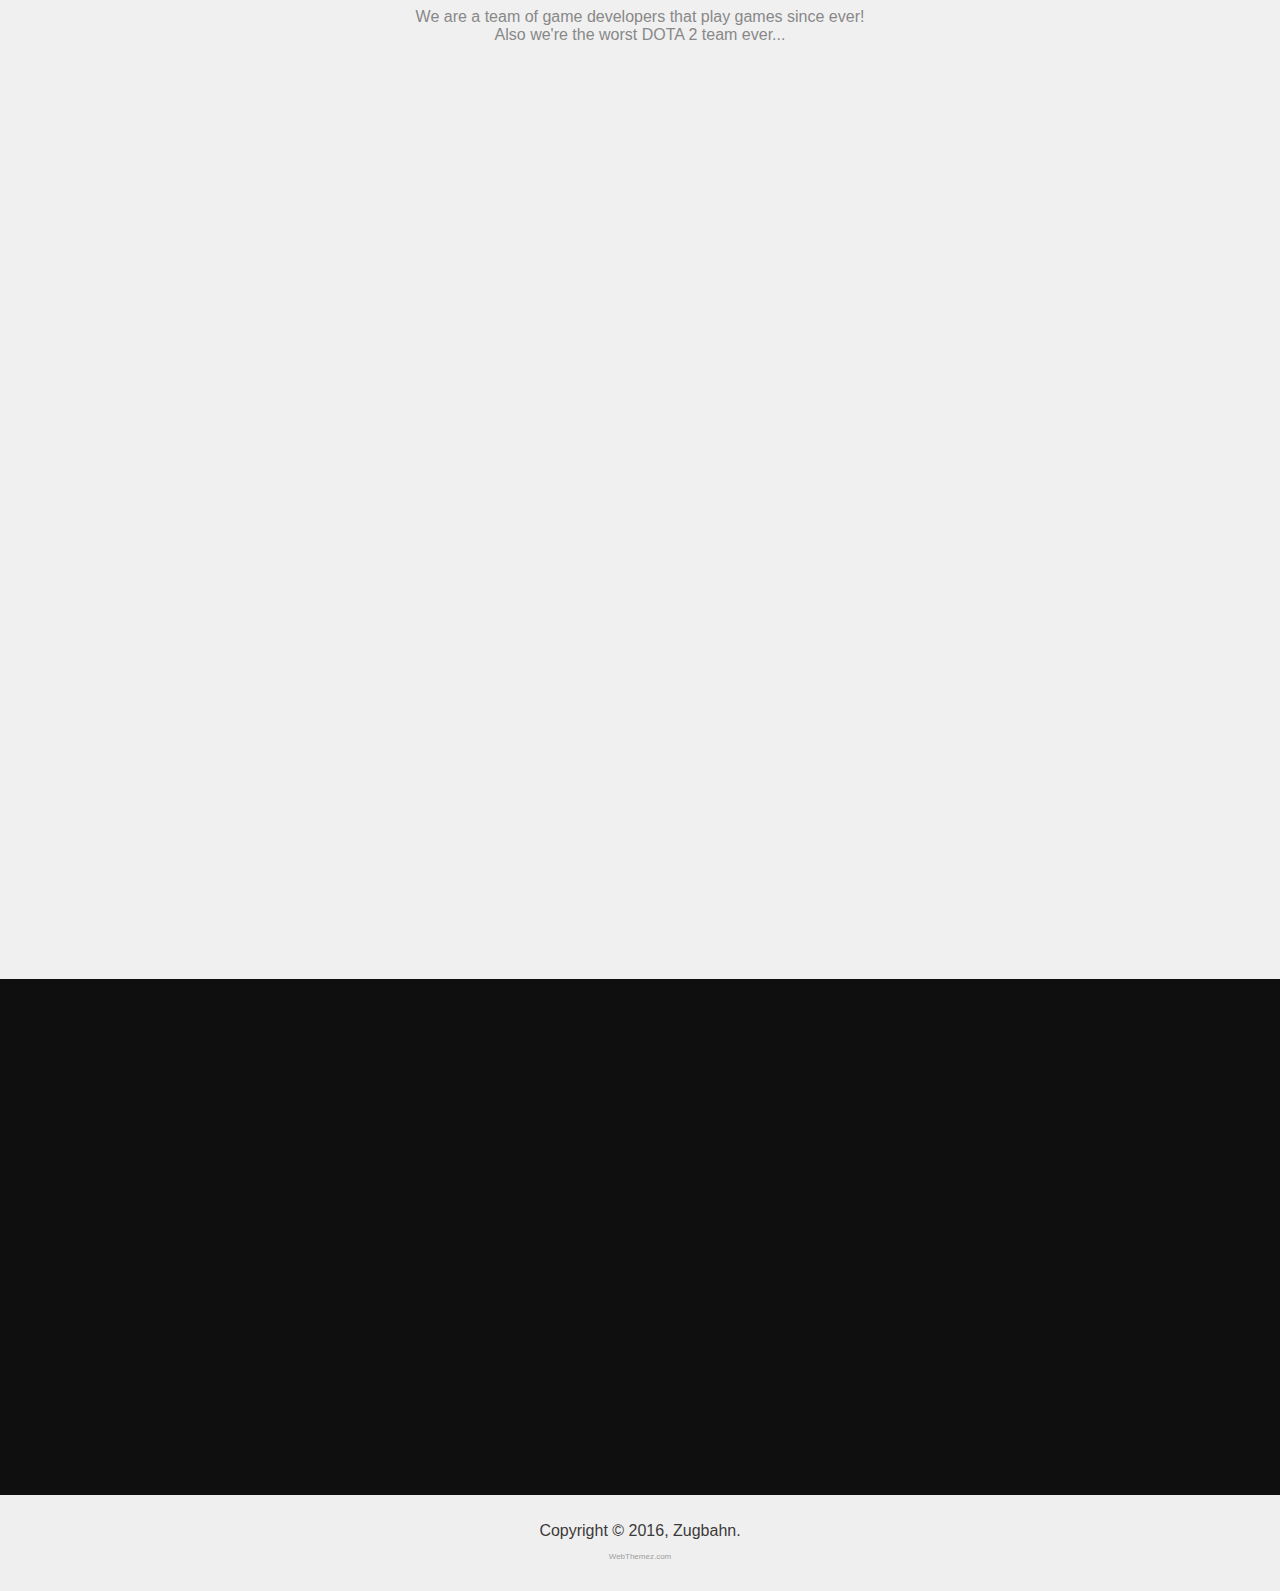
==== commit 3c7e6d77: "Revised Text" ====
--- a/index.html
+++ b/index.html
@@ -23,11 +23,11 @@
 <header id="header_wrapper">
   <div class="container">
     <div class="header_box">
-      <div class="logo">
+      <!--div class="logo">
           <a href="#"><img src="img/pt-br.png" alt="Zugbahn pt-br"></a>
 
           <a href="#"><img src="img/en-us-bw.png" alt="zugbahn en-us"></a>
-      </div>
+      </div-->
 	  <nav class="navbar navbar-inverse" role="navigation">
       <div class="navbar-header">
         <button type="button" id="nav-toggle" class="navbar-toggle" data-toggle="collapse" data-target="#main-nav"> <span class="sr-only">Toggle navigation</span> <span class="icon-bar"></span> <span class="icon-bar"></span> <span class="icon-bar"></span> </button>
@@ -93,21 +93,21 @@
           <div class="service_block">
             <div class="service_icon delay-03s animated wow  zoomIn"> <span><i class="fa fa-users"></i></span> </div>
             <h3 class="animated fadeInUp wow">Awesome development team</h3>
-            <p class="animated fadeInDown wow">We are gamers, adepts of agile software development methods.</p>
+            <p class="animated fadeInDown wow">Agile developers who loves everthing about games.</p>
           </div>
         </div>
         <div class="col-lg-4 borderLeft">			
           <div class="service_block">
             <div class="service_icon icon2  delay-03s animated wow zoomIn"> <span><i class="fa fa-gamepad"></i></span> </div>
             <h3 class="animated fadeInUp wow">Creating fun softwares</h3>
-            <p class="animated fadeInDown wow">We aim to create high quality games and gamified apps.</p>
+            <p class="animated fadeInDown wow">Legendary high quality games and gamified apps.</p>
           </div>
         </div>
         <div class="col-lg-4 borderLeft">
           <div class="service_block">
             <div class="service_icon icon3  delay-03s animated wow zoomIn"> <span><i class="fa fa-smile-o"></i></span> </div>
             <h3 class="animated fadeInUp wow">To make you happy</h3>
-            <p class="animated fadeInDown wow">Our users get an totaly awesome expirence with our fun game.</p>
+            <p class="animated fadeInDown wow">With an amazing game expirence for our users.</p>
           </div>
         </div>
       </div>
@@ -420,37 +420,6 @@
 							</div><!-- /.member -->
 						</div>
                         
-                        <div class="col-md-6">
-							<div class="member wow bounceInUp animated">
-								<div class="member-container" data-wow-delay=".4s">
-									<div class="inner-container">
-										<div class="author-avatar">									
-											<img class="img-circle" src="img/davi.jpg" alt="Team Menber">
-										</div><!-- /.author-avatar -->
-										<div class="member-details">
-											<div class="member-top">									
-												<h4 class="name">
-													Davi Amancio
-												</h4>
-												<span class="designation">
-													Artist, Developer
-												</span>
-											</div><!-- /.member-top -->
-											<p>
-												Concept and final 3d and 2d artist, lover of Dark Souls and The Legend of Zelda.
-											</p>
-											<div class="member-social-link">
-												
-												<a href="https://www.facebook.com/davi.amancio.167" class="facebook-btn"><i class="fa fa-facebook"></i></a>
-												
-												<a href="https://br.linkedin.com/in/davi-amancio-souza-70769687/en" class="linkedin-btn"><i class="fa fa-linkedin"></i></a>
-											</div><!-- /.member-social-link -->
-										</div><!-- /.member-details -->
-									</div><!-- /.inner-container -->
-								</div><!-- /.member-container -->
-							</div><!-- /.member -->
-						</div>
-                        
                         
                         <div class="col-md-6">
 							<div class="member wow bounceInUp animated">
@@ -512,14 +481,15 @@
                         <p>social@zugbahn.com</p>
                     </div>
                     <div class="single_contact_info">
-                        <h2>Folow Us</h2>
-                        <li><a href="https://www.facebook.com/ZugBahn-725887834191742/?fref=ts"target="_blank"><i class="fa fa-facebook"></i></a></li>
-                    <li><a href="https://twitter.com/Zugbahn_social"target="_blank"><i class="fa fa-twitter"></i></a></li>
-                    <!--li><a href=""><i class="fa fa-google-plus"></i></a></li-->
-                    <li><a href="https://www.linkedin.com/company/10166855?trk=tyah&trkInfo=clickedVertical%3Acompany%2CclickedEntityId%3A10166855%2Cidx%3A1-1-1%2CtarId%3A1455371104397%2Ctas%3Azugbahn
+                        <ul class="icon_list_social">
+                          <h2>Folow Us</h2>
+                          <li><a href="https://www.facebook.com/ZugBahn-725887834191742/?fref=ts"target="_blank"><i class="fa fa-facebook"></i></a></li>
+                        <li><a href="https://twitter.com/Zugbahn_social"target="_blank"><i class="fa fa-twitter"></i></a></li>
+                        <!--li><a href=""><i class="fa fa-google-plus"></i></a></li-->
+                        <li><a href="https://www.linkedin.com/company/10166855?trk=tyah&trkInfo=clickedVertical%3Acompany%2CclickedEntityId%3A10166855%2Cidx%3A1-1-1%2CtarId%3A1455371104397%2Ctas%3Azugbahn
 "><i class="fa fa-linkedin"></i></a></li>
-                    <li><a href="http://zugbahn.tumblr.com"target="_blank"><i class="fa fa-tumblr"></i></a></li>
-                </ul>
+                        <li><a href="http://zugbahn.tumblr.com"target="_blank"><i class="fa fa-tumblr"></i></a></li>
+                      </ul>
                     </div>
                 </div>
                 <div class="col-md-9  wow fadeInRight animated">
@@ -568,4 +538,4 @@
 <script type="text/javascript" src="js/custom.js"></script>
 
 </body>
-</html>+</html>
--- a/css/style.css
+++ b/css/style.css
@@ -747,17 +747,17 @@
 }
 .single_contact_info h2{
     text-transform: uppercase;
-    text-align: justify;
+    text-align: center;
     color: #fff;
     font-size: 18px;
     letter-spacing: 3px;
-    margin-bottom: 1px;	
+    margin-bottom: 18px;	
 }
 .single_contact_info p{
-    text-align: justify;
+    text-align: center;
     font-size: 15px;
     color: #efefef;
-    margin-top: 14px;
+    
 }
 
 .contact-form{
@@ -794,7 +794,6 @@
 	color: #f0f0f0;
     text-align: center;
     padding-top: 16px;
-    padding-left: 25vw;
 	text-transform: uppercase;
 }
 
@@ -803,7 +802,7 @@
     margin: 0;
     padding: 0;
     list-style: none;
-    text-align: left;
+    text-align: center;
     margin-top: 14px;
 }
 
@@ -814,8 +813,8 @@
 }
 .contact ul.icon_list_social li a{
     display: inline-block;
-    color: #fff;
-    border: 1px solid #fff;
+    color: #ffffff;
+    border: 1px solid #ffffff;
     border-radius: 50%;
     width: 32px;
     height: 32px;
@@ -826,9 +825,9 @@
 
 }
 .contact ul.icon_list_social li a:hover{
-	color: #000;
-	border-color:#000;
-    background-color: #fff;
+	color: #000000;
+	border-color:#000000;
+    background-color: #ffffff;
 }
 
 
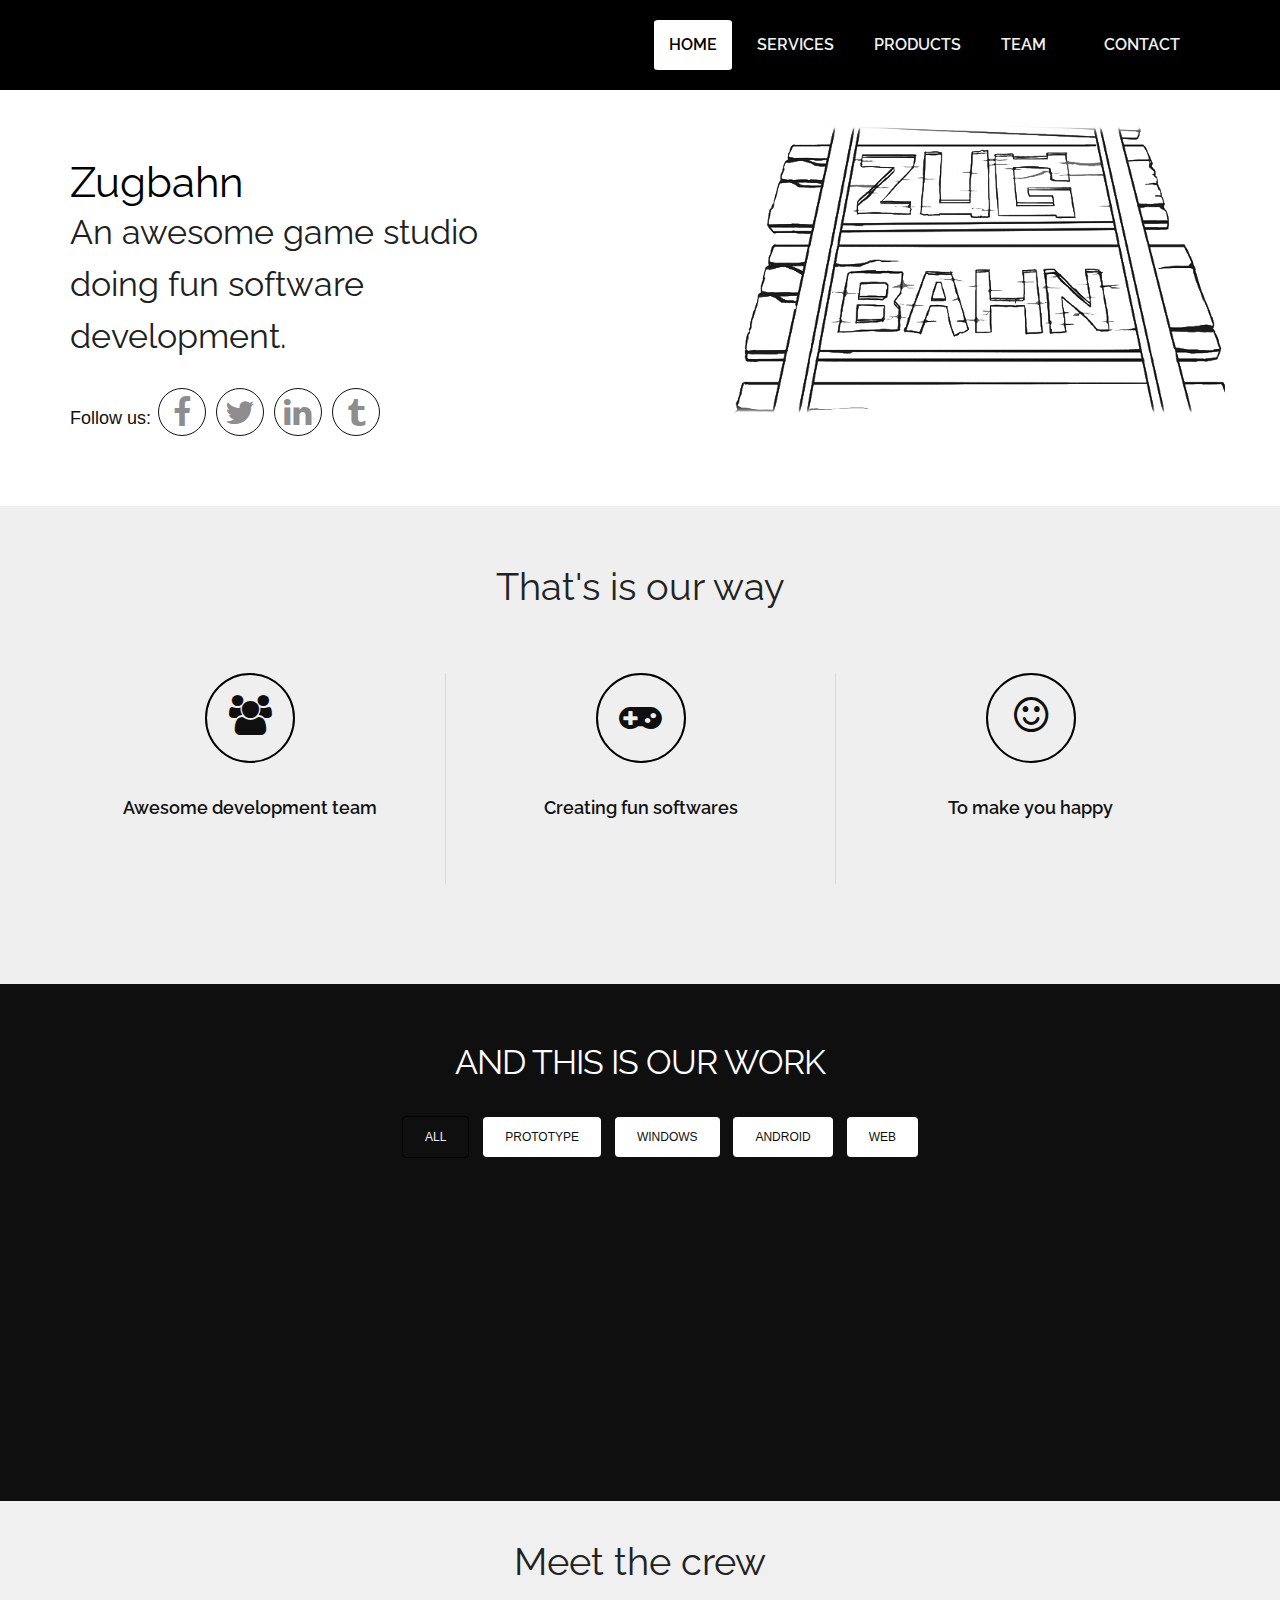
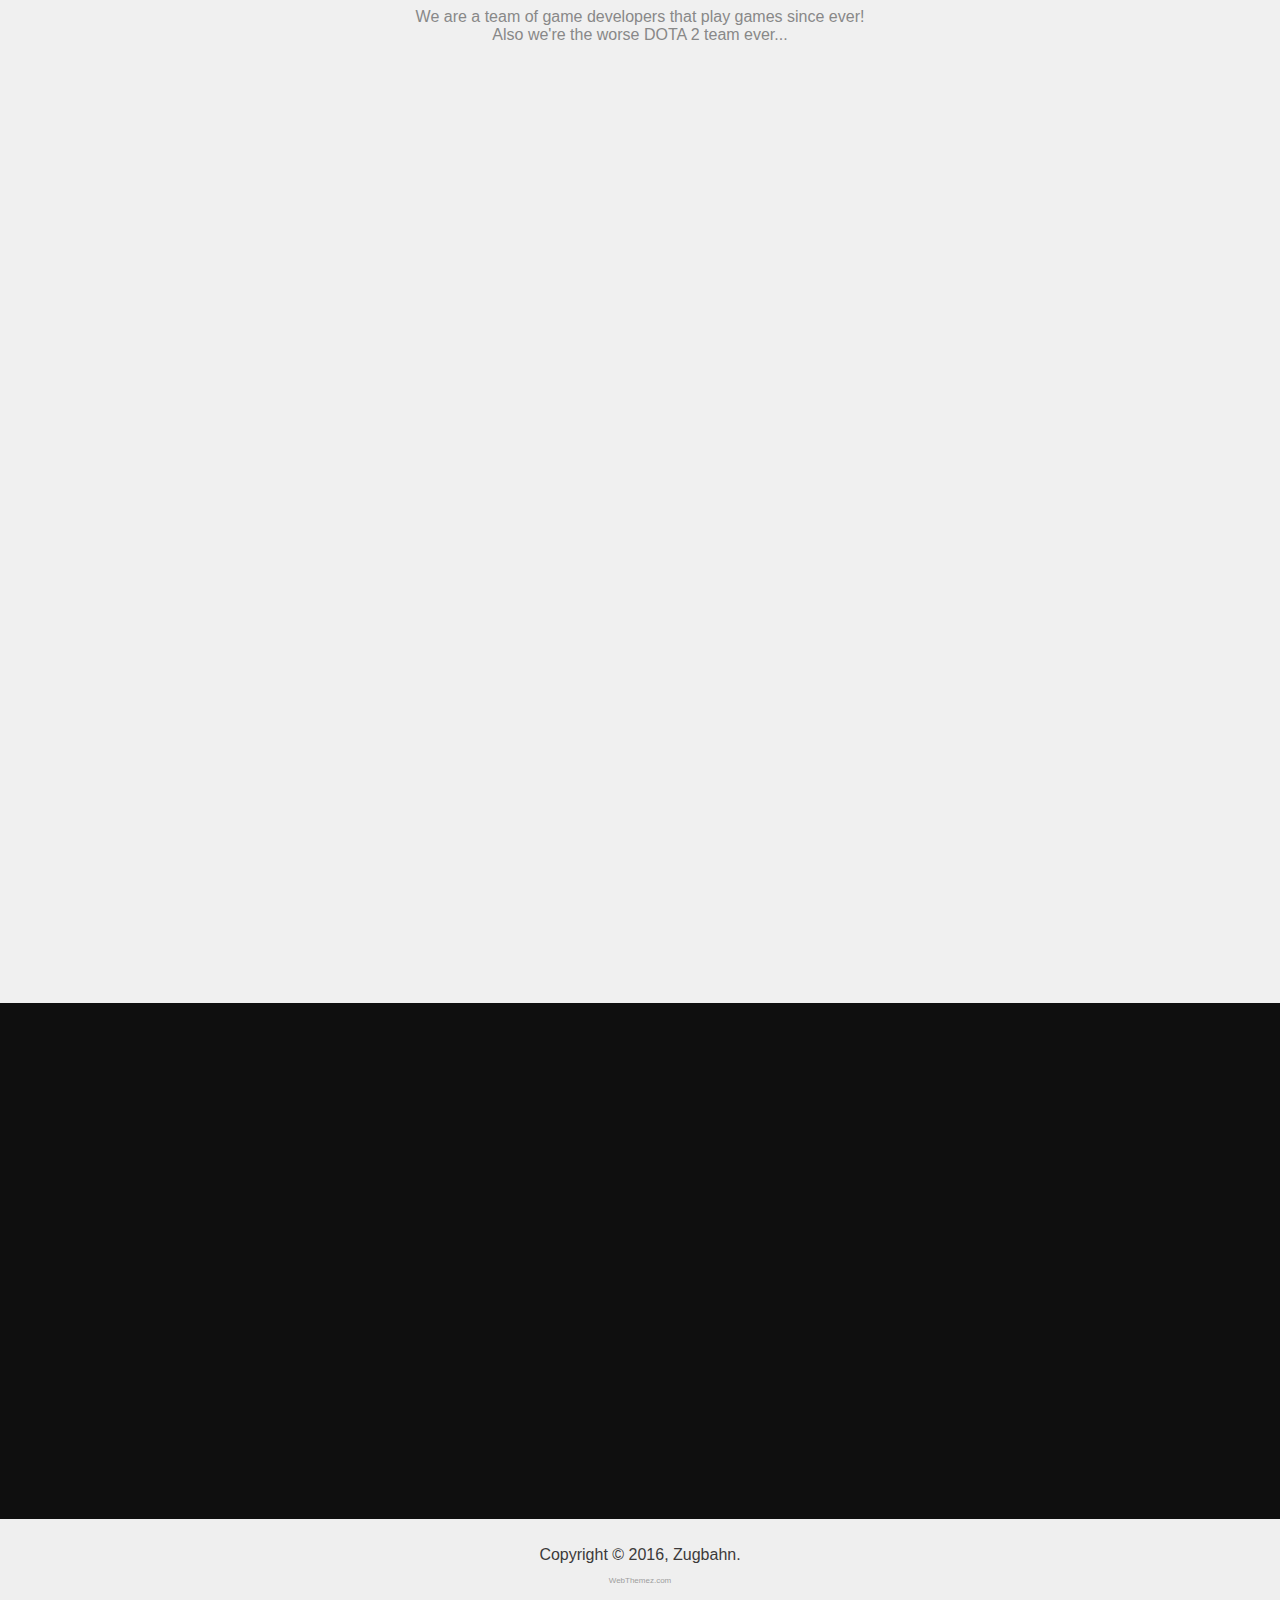
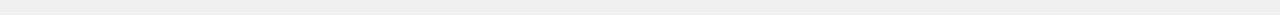
==== commit 4967b124: "text Revised 4" ====
--- a/index.html
+++ b/index.html
@@ -282,7 +282,7 @@
 <section class="page_section team" id="team"><!--main-section team-start-->
   <div class="container">
     <h2>Meet the crew</h2>
-    <h6>We are a team of game developers that play games since ever! <br> Also we're the worst DOTA 2 team ever...</h6>
+    <h6>We are a team of game developers that play games since ever! <br> Also we're the worse DOTA 2 team ever...</h6>
 
       <div class="member-area">
 					<div class="row">
@@ -308,7 +308,7 @@
 											</div><!-- /.member-top -->
 
 											<p>
-												Game designer, front-end developer and businnes, fan of old games and "Sid Meyer's" anything.
+												Game designer, front-end developer and businnes guy, like old games and any game started with "Sid Meyer's".
 											</p>
 											<div class="member-social-link">
 												<a href="https://twitter.com/andrevst" class="twitter-btn"><i class="fa fa-twitter"></i></a>
@@ -342,7 +342,7 @@
 												</span>
 											</div><!-- /.member-top -->
 											<p>
-                                                A master programmer and music teacher with nothing else to say, loves games any game…
+                                                A master programmer, cartographer and music teacher with nothing else to say, love and know any game…
                                             </p>
 											<div class="member-social-link">
 																								<a href="https://www.facebook.com/jecajefersonbt" class="facebook-btn"><i class="fa fa-facebook"></i></a>
@@ -374,7 +374,7 @@
 												</span>
 											</div><!-- /.member-top -->
 											<p>
-												2d artist, level designer and test professional, top 100 Dofus player on Brazil, loves Super Mario World.
+												2d artist, level designer and test developer, top 100 Dofus player on Brazil also loves Super Mario.
 											</p>
 											<div class="member-social-link">
 												
@@ -406,7 +406,7 @@
 												</span>
 											</div><!-- /.member-top -->
 											<p>
-												Our Scrum Master works with social media at the free time. Has a tattoo of Assassin's Creed and still dreams of being a Master Pokemon.
+												Our Scrum Master works with social media on his free time. Has a tattoo of Assassin's Creed and still dreams of being a Pokemom Master.
 											</p>
 											<div class="member-social-link">
 												
@@ -438,7 +438,7 @@
 												</span>
 											</div><!-- /.member-top -->
 											<p>
-												A programmer that plays FPS's nobody have ever listen about, and Battlefield.
+												A programmer who plays FPS's nobody have ever listened about, and Battlefield.
 											</p>
 											<div class="member-social-link">
 																							<a href="https://www.facebook.com/profile.php?id=100006235930993&ref=ts&fref=ts" class="facebook-btn"><i class="fa fa-facebook"></i></a>
@@ -513,7 +513,7 @@
             <div class="row">
                 <div class="col-md-12 text-center">
                     <div class="work-with   wow fadeInUp animated">
-                        <h3>We love when you tell us something!</h3>
+                        <h3>An eater egg born when you tell us something!</h3>
                     </div>
                 </div>
             </div>
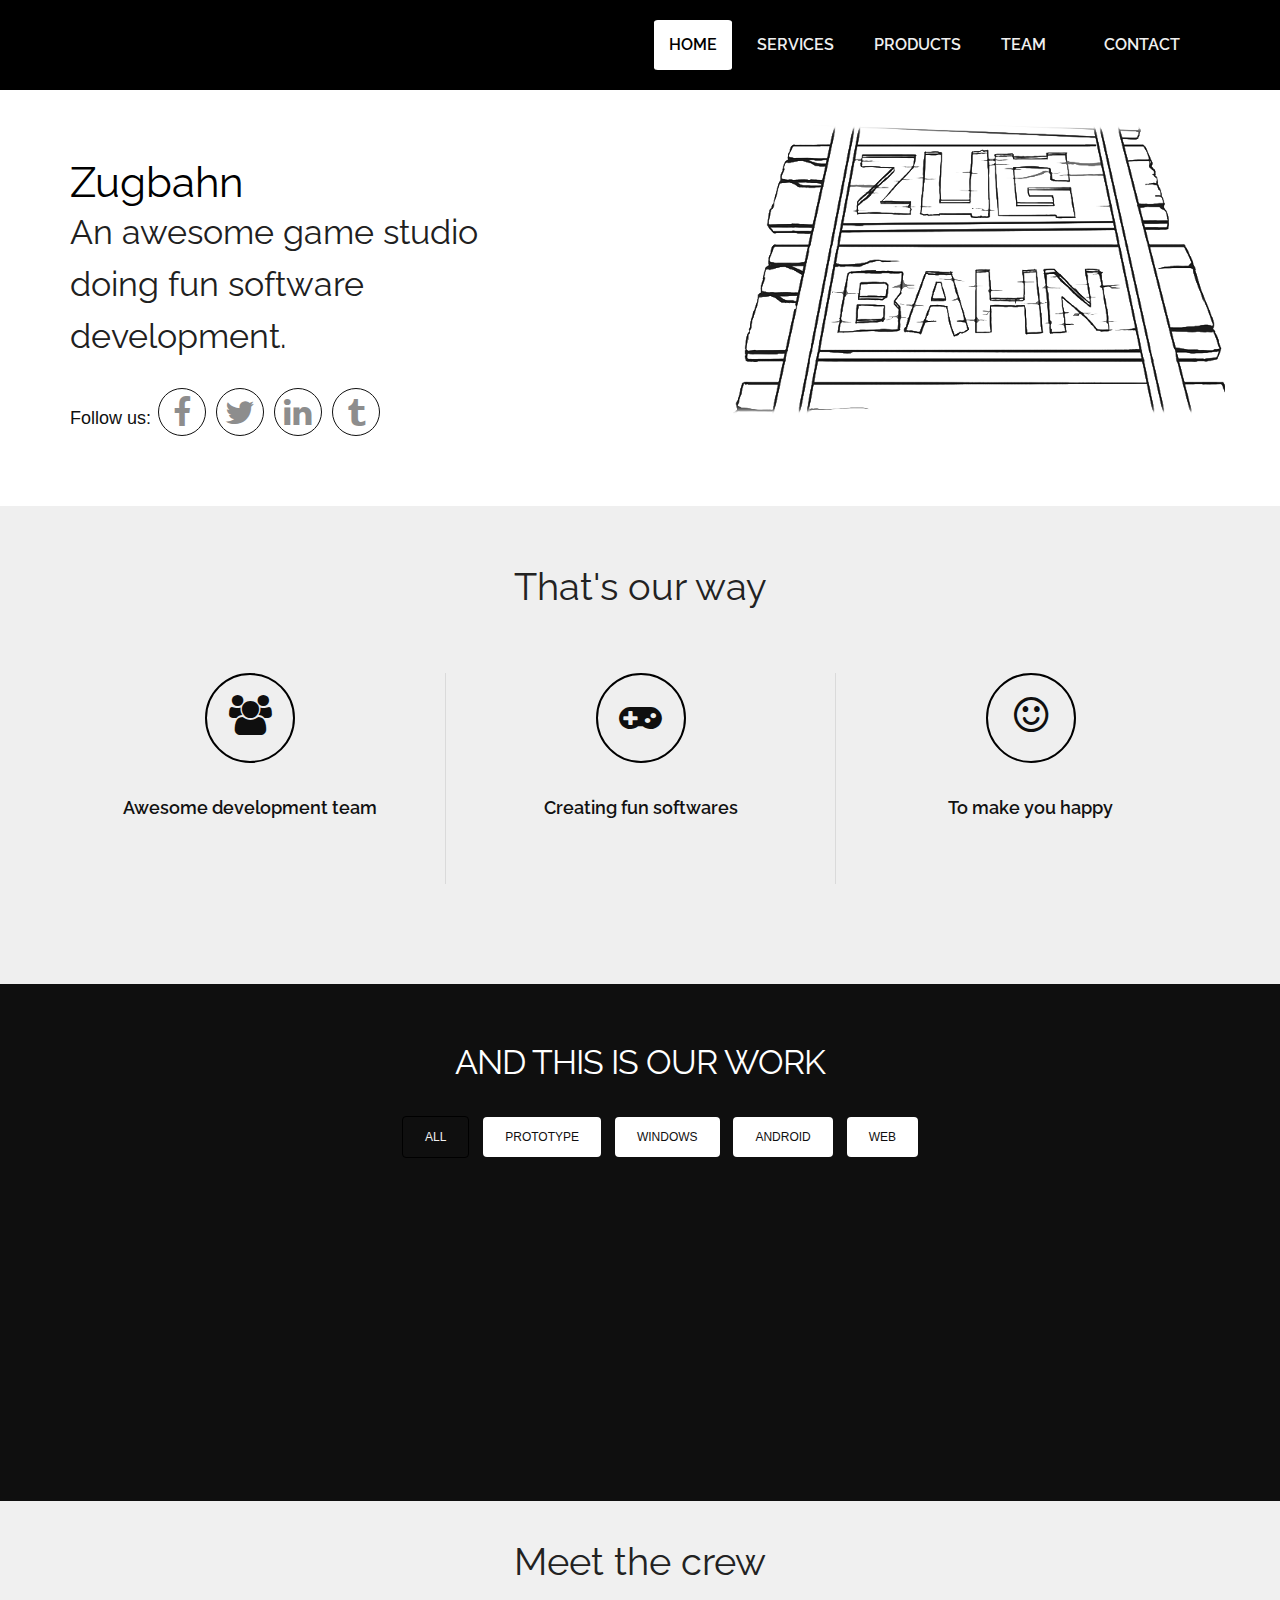
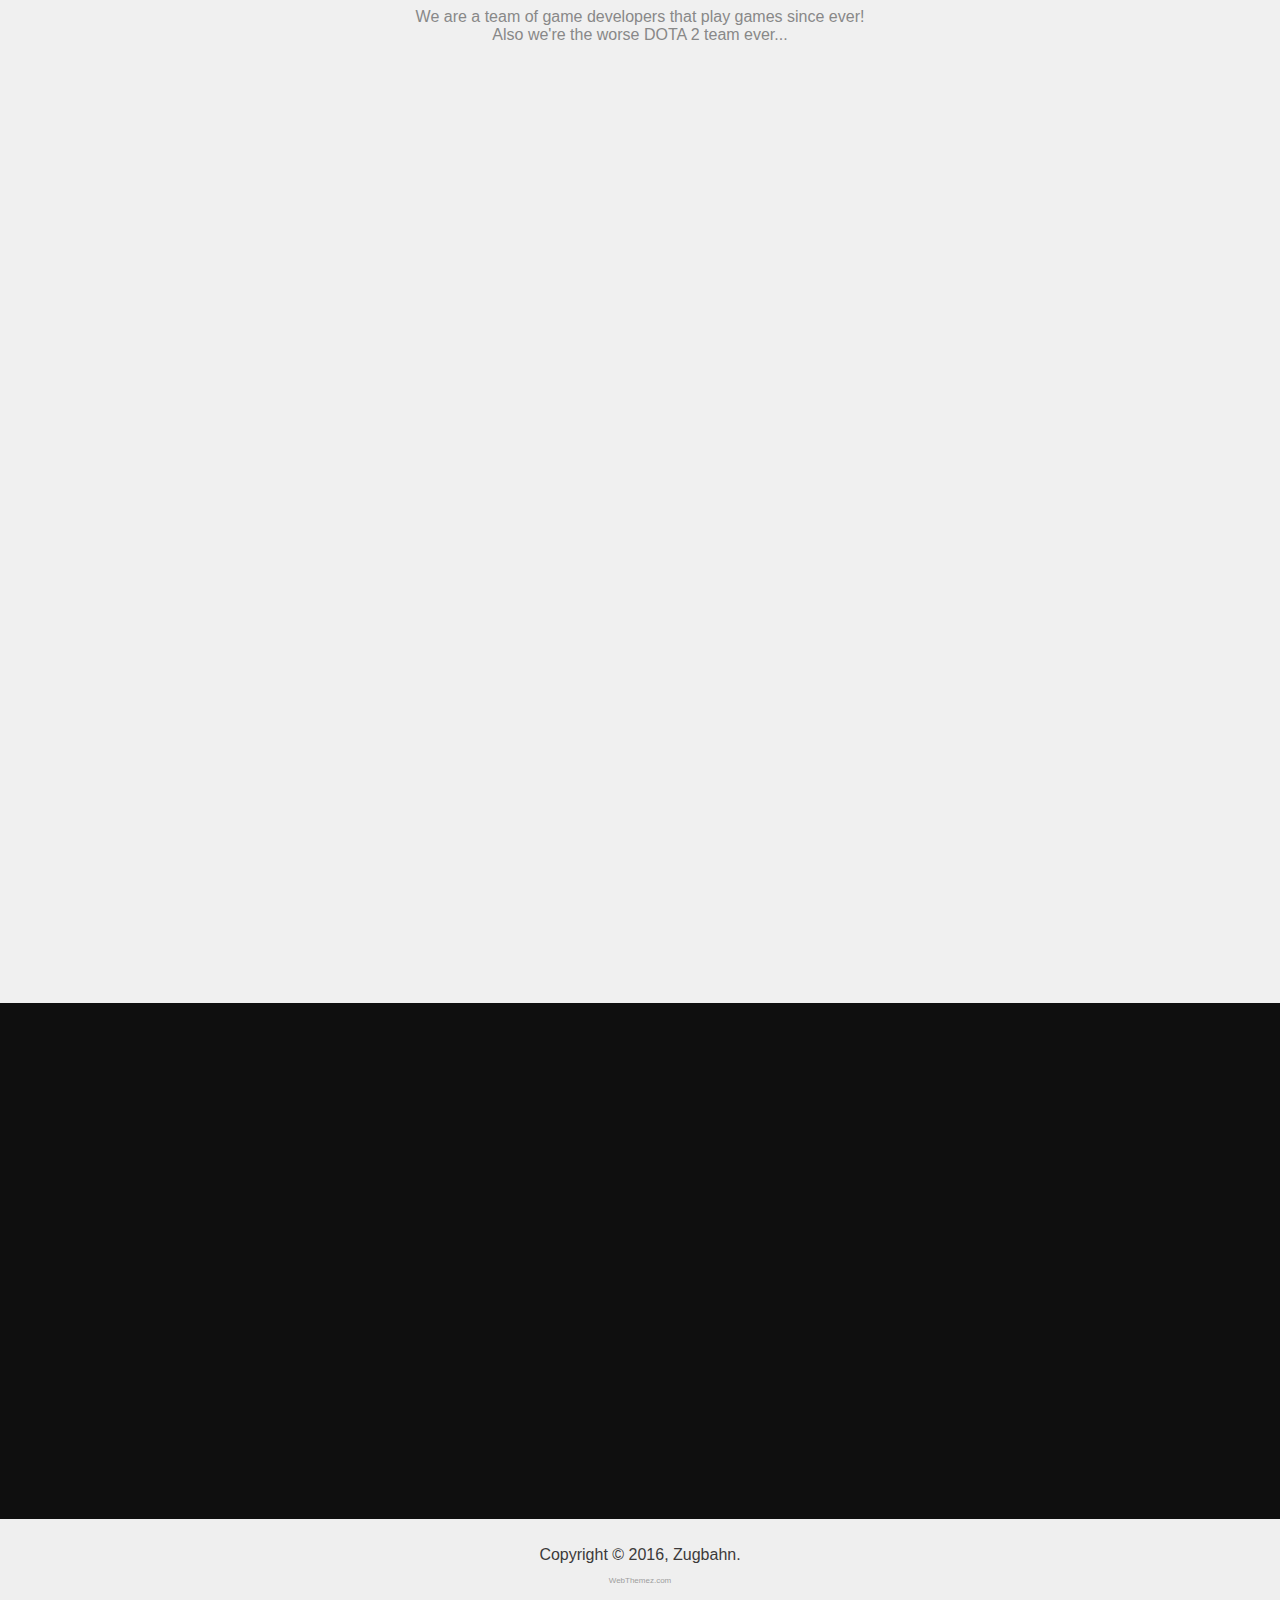
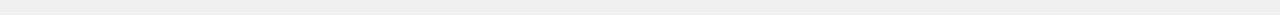
==== commit e5fff564: "Text revised 6" ====
--- a/index.html
+++ b/index.html
@@ -86,7 +86,7 @@
 <!--Service-->
 <section  id="service">
   <div class="container">
-    <h2>That's is our way</h2>
+    <h2>That's our way</h2>
     <div class="service_wrapper">
       <div class="row">
         <div class="col-lg-4">
@@ -513,7 +513,7 @@
             <div class="row">
                 <div class="col-md-12 text-center">
                     <div class="work-with   wow fadeInUp animated">
-                        <h3>An eater egg born when you tell us something!</h3>
+                        <h3>Your comment is better than coffee!</h3>
                     </div>
                 </div>
             </div>
